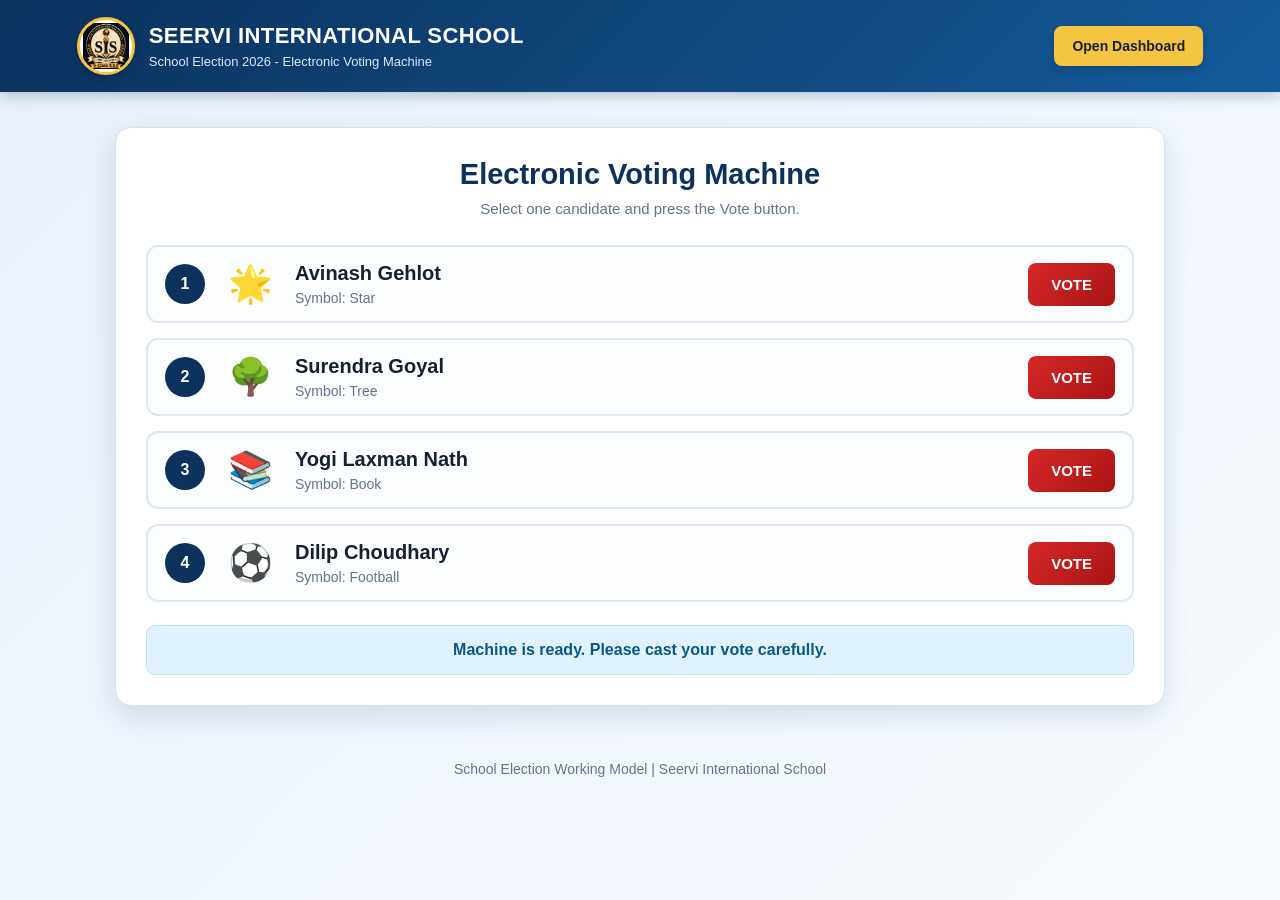
==== index.html @ 4009c455 "Add files via upload Initial website upload" ====
<!DOCTYPE html>
<html lang="en">
<head>
  <meta charset="UTF-8">
  <meta name="viewport" content="width=device-width, initial-scale=1.0">
  <title>Seervi International School - EVM Polling Booth</title>
  <link rel="stylesheet" href="style.css">
</head>
<body>

  <header class="top-header">
    <div class="school-brand">
      <div class="logo">
        <img src="logo.png" alt="Seervi International School Logo">
      </div>
      <div>
        <h1>SEERVI INTERNATIONAL SCHOOL</h1>
        <p>School Election 2026 - Electronic Voting Machine</p>
      </div>
    </div>
    <a href="dashboard.html" class="dashboard-btn">Open Dashboard</a>
  </header>

  <main class="main-container">
    <section class="evm-box">
      <div class="evm-title">
        <h2>Electronic Voting Machine</h2>
        <p>Select one candidate and press the Vote button.</p>
      </div>

      <div class="candidate-list">
        <div class="candidate-card">
          <div class="serial">1</div>
          <div class="symbol">🌟</div>
          <div class="candidate-info">
            <h3>Avinash Gehlot</h3>
            <p>Symbol: Star</p>
          </div>
          <button class="vote-btn" onclick="castVote('Avinash Gehlot')">VOTE</button>
        </div>

        <div class="candidate-card">
          <div class="serial">2</div>
          <div class="symbol">🌳</div>
          <div class="candidate-info">
            <h3>Surendra Goyal</h3>
            <p>Symbol: Tree</p>
          </div>
          <button class="vote-btn" onclick="castVote('Surendra Goyal')">VOTE</button>
        </div>

        <div class="candidate-card">
          <div class="serial">3</div>
          <div class="symbol">📚</div>
          <div class="candidate-info">
            <h3>Yogi Laxman Nath</h3>
            <p>Symbol: Book</p>
          </div>
          <button class="vote-btn" onclick="castVote('Yogi Laxman Nath')">VOTE</button>
        </div>

        <div class="candidate-card">
          <div class="serial">4</div>
          <div class="symbol">⚽</div>
          <div class="candidate-info">
            <h3>Dilip Choudhary</h3>
            <p>Symbol: Football</p>
          </div>
          <button class="vote-btn" onclick="castVote('Dilip Choudhary')">VOTE</button>
        </div>
      </div>

      <div id="messageBox" class="message-box">
        Machine is ready. Please cast your vote carefully.
      </div>
    </section>
  </main>

  <div id="votePopup" class="vote-popup">
    <div class="popup-card">
      <div class="success-icon">✓</div>
      <h2>Vote Recorded</h2>
      <p id="popupText"></p>
      <div class="popup-countdown">
        Next voter can vote in <span id="popupTimer">45</span> seconds
      </div>
    </div>
  </div>

  <footer>
    <p>School Election Working Model | Seervi International School</p>
  </footer>

  <script>
    const STORAGE_KEY = "seervi_evm_votes";
    const LOCK_DURATION = 45;

    function defaultVotes() {
      return {
        "Avinash Gehlot": 0,
        "Surendra Goyal": 0,
        "Yogi Laxman Nath": 0,
        "Dilip Choudhary": 0
      };
    }

    function getVotes() {
      const saved = localStorage.getItem(STORAGE_KEY);

      if (!saved) {
        return defaultVotes();
      }

      try {
        const votes = JSON.parse(saved);

        return {
          "Avinash Gehlot": Number(votes["Avinash Gehlot"]) || 0,
          "Surendra Goyal": Number(votes["Surendra Goyal"]) || 0,
          "Yogi Laxman Nath": Number(votes["Yogi Laxman Nath"]) || 0,
          "Dilip Choudhary": Number(votes["Dilip Choudhary"]) || 0
        };
      } catch (error) {
        return defaultVotes();
      }
    }

    function setVotingButtons(disabled) {
      document.querySelectorAll(".vote-btn").forEach(function(button) {
        button.disabled = disabled;
      });
    }

    function setMessage(text) {
      document.getElementById("messageBox").textContent = text;
    }

    function castVote(candidateName) {
      if (window.machineLocked) {
        return;
      }

      window.machineLocked = true;
      setVotingButtons(true);

      const votes = getVotes();
      votes[candidateName] = votes[candidateName] + 1;
      localStorage.setItem(STORAGE_KEY, JSON.stringify(votes));

      const popup = document.getElementById("votePopup");
      const popupText = document.getElementById("popupText");
      const popupTimer = document.getElementById("popupTimer");

      popupText.innerHTML =
        "Your vote has been cast successfully for<br><b>" +
        candidateName +
        "</b>";

      popup.style.display = "flex";

      let secondsLeft = LOCK_DURATION;
      popupTimer.textContent = secondsLeft;

      const countdown = setInterval(function() {
        secondsLeft--;
        popupTimer.textContent = secondsLeft;

        if (secondsLeft <= 0) {
          clearInterval(countdown);
          popup.style.display = "none";
          window.machineLocked = false;
          setVotingButtons(false);
          setMessage("Machine is ready for the next voter. Please cast your vote carefully.");
        }
      }, 1000);
    }

    document.addEventListener("DOMContentLoaded", function() {
      window.machineLocked = false;
      setVotingButtons(false);
    });
  </script>

</body>
</html>
---- style.css ----
* {
  margin: 0;
  padding: 0;
  box-sizing: border-box;
  font-family: Arial, Helvetica, sans-serif;
}

body {
  min-height: 100vh;
  background: linear-gradient(135deg, #e8f1fb, #f8fbff);
  color: #172033;
}

.top-header {
  width: 100%;
  min-height: 92px;
  padding: 16px 6%;
  background: linear-gradient(135deg, #0b315c, #145b9b);
  color: white;
  display: flex;
  align-items: center;
  justify-content: space-between;
  gap: 18px;
  box-shadow: 0 4px 14px rgba(11, 49, 92, 0.25);
}

.school-brand {
  display: flex;
  align-items: center;
  gap: 14px;
}

.logo {
  width: 58px;
  height: 58px;
  min-width: 58px;
  border-radius: 50%;
  background: white;
  border: 3px solid #f5c542;
  display: flex;
  align-items: center;
  justify-content: center;
  overflow: hidden;
  box-shadow: 0 3px 10px rgba(0, 0, 0, 0.2);
}

.logo img {
  width: 100%;
  height: 100%;
  object-fit: contain;
  padding: 3px;
}

.school-brand h1 {
  font-size: 22px;
  letter-spacing: 0.4px;
}

.school-brand p {
  margin-top: 5px;
  font-size: 13px;
  color: #dbeafe;
}

.dashboard-btn {
  display: inline-block;
  text-decoration: none;
  background: #f5c542;
  color: #172033;
  padding: 12px 18px;
  border-radius: 8px;
  font-weight: 700;
  font-size: 14px;
  box-shadow: 0 3px 8px rgba(0, 0, 0, 0.18);
}

.main-container {
  width: 92%;
  max-width: 1050px;
  margin: 35px auto;
}

.evm-box,
.dashboard-box {
  background: white;
  border-radius: 16px;
  padding: 30px;
  border: 1px solid #d8e3f0;
  box-shadow: 0 10px 30px rgba(20, 60, 100, 0.14);
}

.evm-title,
.dashboard-heading {
  text-align: center;
  margin-bottom: 28px;
}

.evm-title h2,
.dashboard-heading h2 {
  color: #0b315c;
  font-size: 29px;
  margin-bottom: 9px;
}

.evm-title p,
.dashboard-heading p {
  color: #64748b;
  font-size: 15px;
}

.candidate-list {
  display: flex;
  flex-direction: column;
  gap: 15px;
}

.candidate-card {
  display: flex;
  align-items: center;
  gap: 16px;
  padding: 15px 17px;
  border: 2px solid #dce7f3;
  border-radius: 12px;
  background: #fbfdff;
}

.serial {
  width: 40px;
  height: 40px;
  min-width: 40px;
  border-radius: 50%;
  background: #0b315c;
  color: white;
  display: flex;
  align-items: center;
  justify-content: center;
  font-weight: bold;
}

.symbol {
  width: 58px;
  min-width: 58px;
  text-align: center;
  font-size: 36px;
}

.candidate-info {
  flex: 1;
}

.candidate-info h3 {
  font-size: 20px;
  color: #172033;
  margin-bottom: 5px;
}

.candidate-info p,
.result-card p {
  font-size: 14px;
  color: #64748b;
}

.vote-btn {
  border: none;
  background: linear-gradient(135deg, #d62828, #a91414);
  color: white;
  font-size: 15px;
  font-weight: bold;
  padding: 13px 23px;
  border-radius: 8px;
  cursor: pointer;
}

.vote-btn:disabled {
  opacity: 0.5;
  cursor: not-allowed;
}

.message-box {
  margin-top: 23px;
  padding: 15px;
  border-radius: 9px;
  text-align: center;
  background: #e0f2fe;
  color: #075985;
  font-weight: bold;
  border: 1px solid #bae6fd;
}

.total-votes-card {
  max-width: 430px;
  margin: 0 auto 27px;
  text-align: center;
  padding: 23px;
  border-radius: 14px;
  background: linear-gradient(135deg, #0b315c, #145b9b);
  color: white;
}

#totalVotes {
  margin-top: 7px;
  font-size: 46px;
  font-weight: bold;
  color: #f5c542;
}

.results-grid {
  display: grid;
  grid-template-columns: repeat(2, 1fr);
  gap: 18px;
}

.result-card {
  padding: 19px;
  border-radius: 12px;
  border: 1px solid #dce7f3;
  background: #fbfdff;
}

.result-top {
  display: flex;
  align-items: center;
  gap: 11px;
}

.result-symbol {
  font-size: 31px;
}

.result-top h3 {
  font-size: 18px;
}

.vote-number {
  margin-top: 15px;
  font-size: 38px;
  font-weight: bold;
  color: #0b315c;
}

.progress-bar {
  height: 11px;
  margin-top: 15px;
  overflow: hidden;
  border-radius: 10px;
  background: #dce7f3;
}

.progress-fill {
  height: 100%;
  width: 0%;
  border-radius: 10px;
  background: linear-gradient(90deg, #22a06b, #4ade80);
  transition: width 0.6s ease;
}

.dashboard-actions {
  margin-top: 28px;
  display: flex;
  justify-content: center;
  gap: 14px;
  flex-wrap: wrap;
}

.refresh-btn,
.reset-btn {
  border: none;
  padding: 12px 19px;
  border-radius: 8px;
  color: white;
  font-size: 14px;
  font-weight: bold;
  cursor: pointer;
}

.refresh-btn {
  background: #0b315c;
}

.reset-btn {
  background: #d62828;
}

.vote-popup {
  display: none;
  position: fixed;
  inset: 0;
  z-index: 9999;
  background: rgba(11, 49, 92, 0.62);
  align-items: center;
  justify-content: center;
  padding: 20px;
}

.popup-card {
  width: min(420px, 100%);
  background: white;
  border-radius: 20px;
  padding: 34px 25px;
  text-align: center;
  box-shadow: 0 20px 50px rgba(0, 0, 0, 0.3);
  animation: popupEnter 0.35s ease;
}

.success-icon {
  width: 70px;
  height: 70px;
  margin: 0 auto 16px;
  border-radius: 50%;
  background: #22a06b;
  color: white;
  font-size: 43px;
  font-weight: bold;
  display: flex;
  align-items: center;
  justify-content: center;
}

.popup-card h2 {
  color: #0b315c;
  font-size: 27px;
  margin-bottom: 12px;
}

.popup-card p {
  color: #334155;
  font-size: 17px;
  line-height: 1.6;
}

.popup-countdown {
  margin-top: 22px;
  padding: 13px;
  border-radius: 10px;
  background: #eff6ff;
  color: #0b315c;
  font-weight: bold;
}

#popupTimer {
  color: #d62828;
  font-size: 22px;
}

footer {
  padding: 20px;
  text-align: center;
  color: #64748b;
  font-size: 14px;
}

@keyframes popupEnter {
  from {
    opacity: 0;
    transform: scale(0.85) translateY(20px);
  }

  to {
    opacity: 1;
    transform: scale(1) translateY(0);
  }
}

@media (max-width: 650px) {
  .top-header {
    padding: 16px;
    justify-content: center;
    text-align: center;
  }

  .school-brand {
    justify-content: center;
  }

  .school-brand h1 {
    font-size: 17px;
  }

  .dashboard-btn {
    width: 100%;
  }

  .main-container {
    width: 94%;
    margin: 22px auto;
  }

  .evm-box,
  .dashboard-box {
    padding: 18px;
  }

  .evm-title h2,
  .dashboard-heading h2 {
    font-size: 23px;
  }

  .candidate-card {
    flex-wrap: wrap;
    gap: 11px;
    padding: 14px;
  }

  .candidate-info {
    min-width: 180px;
  }

  .vote-btn {
    width: 100%;
  }

  .results-grid {
    grid-template-columns: 1fr;
  }

  .dashboard-actions {
    flex-direction: column;
  }

  .refresh-btn,
  .reset-btn {
    width: 100%;
  }
}
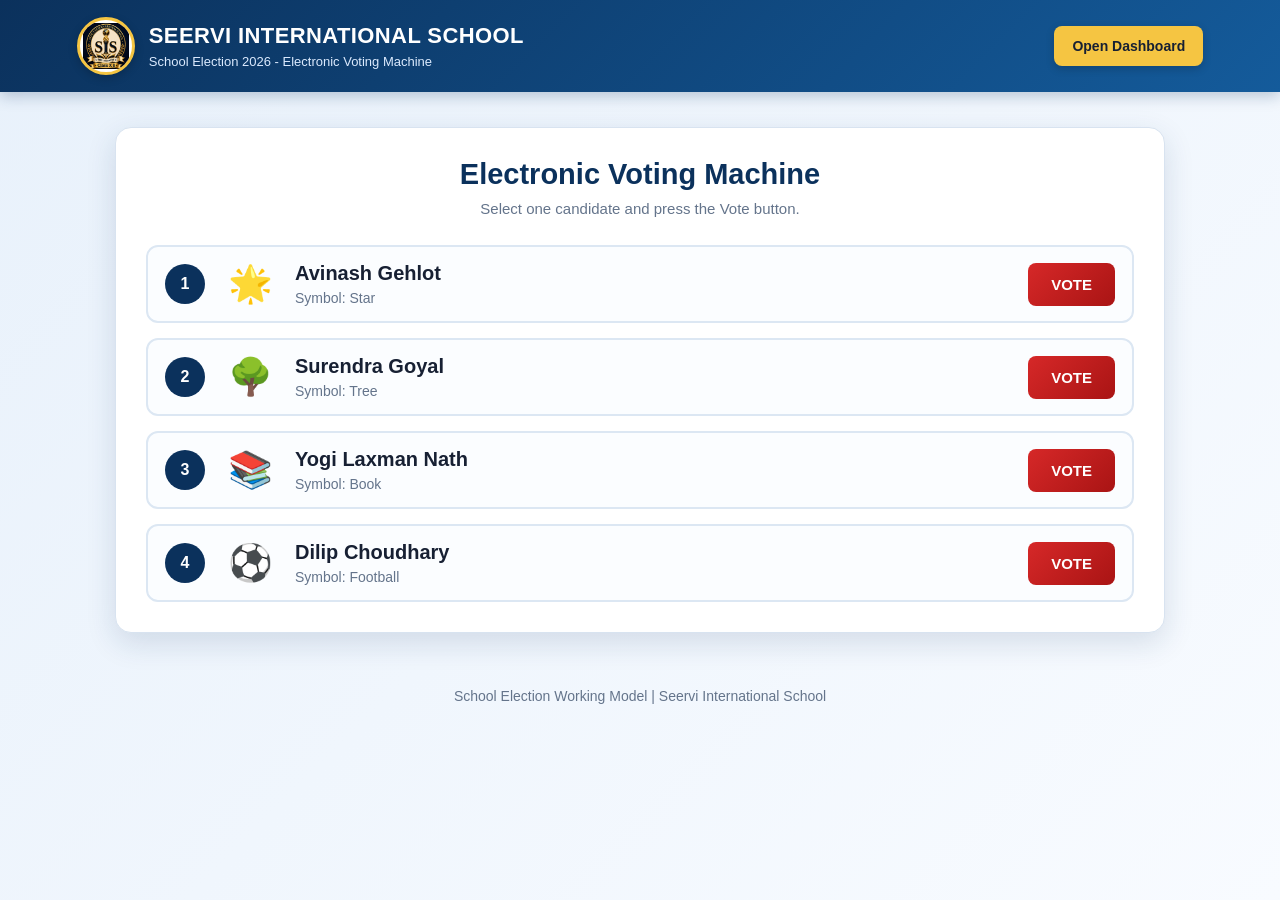
==== commit dea9ac87: "Update index.html" ====
--- a/index.html
+++ b/index.html
@@ -13,76 +13,106 @@
       <div class="logo">
         <img src="logo.png" alt="Seervi International School Logo">
       </div>
+
       <div>
         <h1>SEERVI INTERNATIONAL SCHOOL</h1>
         <p>School Election 2026 - Electronic Voting Machine</p>
       </div>
     </div>
+
     <a href="dashboard.html" class="dashboard-btn">Open Dashboard</a>
   </header>
 
   <main class="main-container">
     <section class="evm-box">
+
       <div class="evm-title">
         <h2>Electronic Voting Machine</h2>
         <p>Select one candidate and press the Vote button.</p>
       </div>
 
       <div class="candidate-list">
+
         <div class="candidate-card">
           <div class="serial">1</div>
           <div class="symbol">🌟</div>
+
           <div class="candidate-info">
             <h3>Avinash Gehlot</h3>
             <p>Symbol: Star</p>
           </div>
-          <button class="vote-btn" onclick="castVote('Avinash Gehlot')">VOTE</button>
+
+          <button class="vote-btn" onclick="castVote('Avinash Gehlot')">
+            VOTE
+          </button>
         </div>
 
         <div class="candidate-card">
           <div class="serial">2</div>
           <div class="symbol">🌳</div>
+
           <div class="candidate-info">
             <h3>Surendra Goyal</h3>
             <p>Symbol: Tree</p>
           </div>
-          <button class="vote-btn" onclick="castVote('Surendra Goyal')">VOTE</button>
+
+          <button class="vote-btn" onclick="castVote('Surendra Goyal')">
+            VOTE
+          </button>
         </div>
 
         <div class="candidate-card">
           <div class="serial">3</div>
           <div class="symbol">📚</div>
+
           <div class="candidate-info">
             <h3>Yogi Laxman Nath</h3>
             <p>Symbol: Book</p>
           </div>
-          <button class="vote-btn" onclick="castVote('Yogi Laxman Nath')">VOTE</button>
+
+          <button class="vote-btn" onclick="castVote('Yogi Laxman Nath')">
+            VOTE
+          </button>
         </div>
 
         <div class="candidate-card">
           <div class="serial">4</div>
           <div class="symbol">⚽</div>
+
           <div class="candidate-info">
             <h3>Dilip Choudhary</h3>
             <p>Symbol: Football</p>
           </div>
-          <button class="vote-btn" onclick="castVote('Dilip Choudhary')">VOTE</button>
-        </div>
+
+          <button class="vote-btn" onclick="castVote('Dilip Choudhary')">
+            VOTE
+          </button>
+        </div>
+
       </div>
 
       <div id="messageBox" class="message-box">
         Machine is ready. Please cast your vote carefully.
       </div>
+
     </section>
   </main>
 
   <div id="votePopup" class="vote-popup">
     <div class="popup-card">
       <div class="success-icon">✓</div>
+
       <h2>Vote Recorded</h2>
-      <p id="popupText"></p>
+
+      <p id="popupText">
+        Your vote has been cast successfully.<br>
+        Thank you for participating in the election.
+      </p>
+
       <div class="popup-countdown">
-        Next voter can vote in <span id="popupTimer">45</span> seconds
+        Next voter can vote in
+        <span id="popupTimer">45</span>
+        seconds
       </div>
     </div>
   </div>
@@ -94,6 +124,9 @@
   <script>
     const STORAGE_KEY = "seervi_evm_votes";
     const LOCK_DURATION = 45;
+
+    let machineLocked = false;
+    let activeTimer = null;
 
     function defaultVotes() {
       return {
@@ -105,14 +138,14 @@
     }
 
     function getVotes() {
-      const saved = localStorage.getItem(STORAGE_KEY);
-
-      if (!saved) {
+      const savedVotes = localStorage.getItem(STORAGE_KEY);
+
+      if (!savedVotes) {
         return defaultVotes();
       }
 
       try {
-        const votes = JSON.parse(saved);
+        const votes = JSON.parse(savedVotes);
 
         return {
           "Avinash Gehlot": Number(votes["Avinash Gehlot"]) || 0,
@@ -126,25 +159,25 @@
     }
 
     function setVotingButtons(disabled) {
-      document.querySelectorAll(".vote-btn").forEach(function(button) {
+      const buttons = document.querySelectorAll(".vote-btn");
+
+      buttons.forEach(function(button) {
         button.disabled = disabled;
       });
     }
 
-    function setMessage(text) {
-      document.getElementById("messageBox").textContent = text;
-    }
-
     function castVote(candidateName) {
-      if (window.machineLocked) {
+      if (machineLocked) {
         return;
       }
 
-      window.machineLocked = true;
+      machineLocked = true;
       setVotingButtons(true);
 
       const votes = getVotes();
-      votes[candidateName] = votes[candidateName] + 1;
+
+      votes[candidateName] = (votes[candidateName] || 0) + 1;
+
       localStorage.setItem(STORAGE_KEY, JSON.stringify(votes));
 
       const popup = document.getElementById("votePopup");
@@ -152,34 +185,42 @@
       const popupTimer = document.getElementById("popupTimer");
 
       popupText.innerHTML =
-        "Your vote has been cast successfully for<br><b>" +
-        candidateName +
-        "</b>";
+        "Your vote has been cast successfully.<br>" +
+        "Thank you for participating in the election.";
 
       popup.style.display = "flex";
 
       let secondsLeft = LOCK_DURATION;
       popupTimer.textContent = secondsLeft;
 
-      const countdown = setInterval(function() {
+      if (activeTimer) {
+        clearInterval(activeTimer);
+      }
+
+      activeTimer = setInterval(function() {
         secondsLeft--;
         popupTimer.textContent = secondsLeft;
 
         if (secondsLeft <= 0) {
-          clearInterval(countdown);
+          clearInterval(activeTimer);
+          activeTimer = null;
+
           popup.style.display = "none";
-          window.machineLocked = false;
+
+          machineLocked = false;
           setVotingButtons(false);
-          setMessage("Machine is ready for the next voter. Please cast your vote carefully.");
+
+          document.getElementById("messageBox").textContent =
+            "Machine is ready for the next voter. Please cast your vote carefully.";
         }
       }, 1000);
     }
 
     document.addEventListener("DOMContentLoaded", function() {
-      window.machineLocked = false;
+      machineLocked = false;
       setVotingButtons(false);
     });
   </script>
 
 </body>
-</html>+</html>
--- a/style.css
+++ b/style.css
@@ -421,4 +421,101 @@
   .reset-btn {
     width: 100%;
   }
-}+  }  
+
+/* Vote success popup */
+.message-box {
+  display: none;
+}
+
+.vote-popup {
+  display: none;
+  position: fixed;
+  inset: 0;
+  z-index: 99999;
+  background: rgba(4, 24, 48, 0.72);
+  align-items: center;
+  justify-content: center;
+  padding: 20px;
+  backdrop-filter: blur(5px);
+}
+
+.popup-card {
+  width: min(430px, 100%);
+  background: linear-gradient(145deg, #ffffff, #eef7ff);
+  border: 2px solid #b8dcff;
+  border-radius: 24px;
+  padding: 34px 26px 28px;
+  text-align: center;
+  box-shadow: 0 25px 70px rgba(0, 0, 0, 0.35);
+  animation: popupSuccess 0.45s ease;
+}
+
+.success-icon {
+  width: 82px;
+  height: 82px;
+  margin: 0 auto 17px;
+  border-radius: 50%;
+  background: linear-gradient(135deg, #22a06b, #4ade80);
+  color: white;
+  font-size: 50px;
+  font-weight: bold;
+  display: flex;
+  align-items: center;
+  justify-content: center;
+  box-shadow: 0 8px 20px rgba(34, 160, 107, 0.35);
+}
+
+.popup-card h2 {
+  color: #0b315c;
+  font-size: 29px;
+  margin-bottom: 12px;
+}
+
+.popup-card p {
+  color: #334155;
+  font-size: 18px;
+  line-height: 1.65;
+  margin: 0;
+}
+
+.popup-card p b {
+  color: #0b315c;
+  font-size: 20px;
+}
+
+.popup-countdown {
+  margin-top: 23px;
+  padding: 14px;
+  border-radius: 12px;
+  background: #dbeeff;
+  color: #0b315c;
+  font-size: 15px;
+  font-weight: bold;
+  border: 1px solid #b8dcff;
+}
+
+#popupTimer {
+  display: inline-flex;
+  min-width: 34px;
+  height: 34px;
+  margin-left: 5px;
+  border-radius: 50%;
+  align-items: center;
+  justify-content: center;
+  background: #d62828;
+  color: white;
+  font-size: 18px;
+}
+
+@keyframes popupSuccess {
+  from {
+    opacity: 0;
+    transform: scale(0.7) translateY(35px);
+  }
+
+  to {
+    opacity: 1;
+    transform: scale(1) translateY(0);
+  }
+}
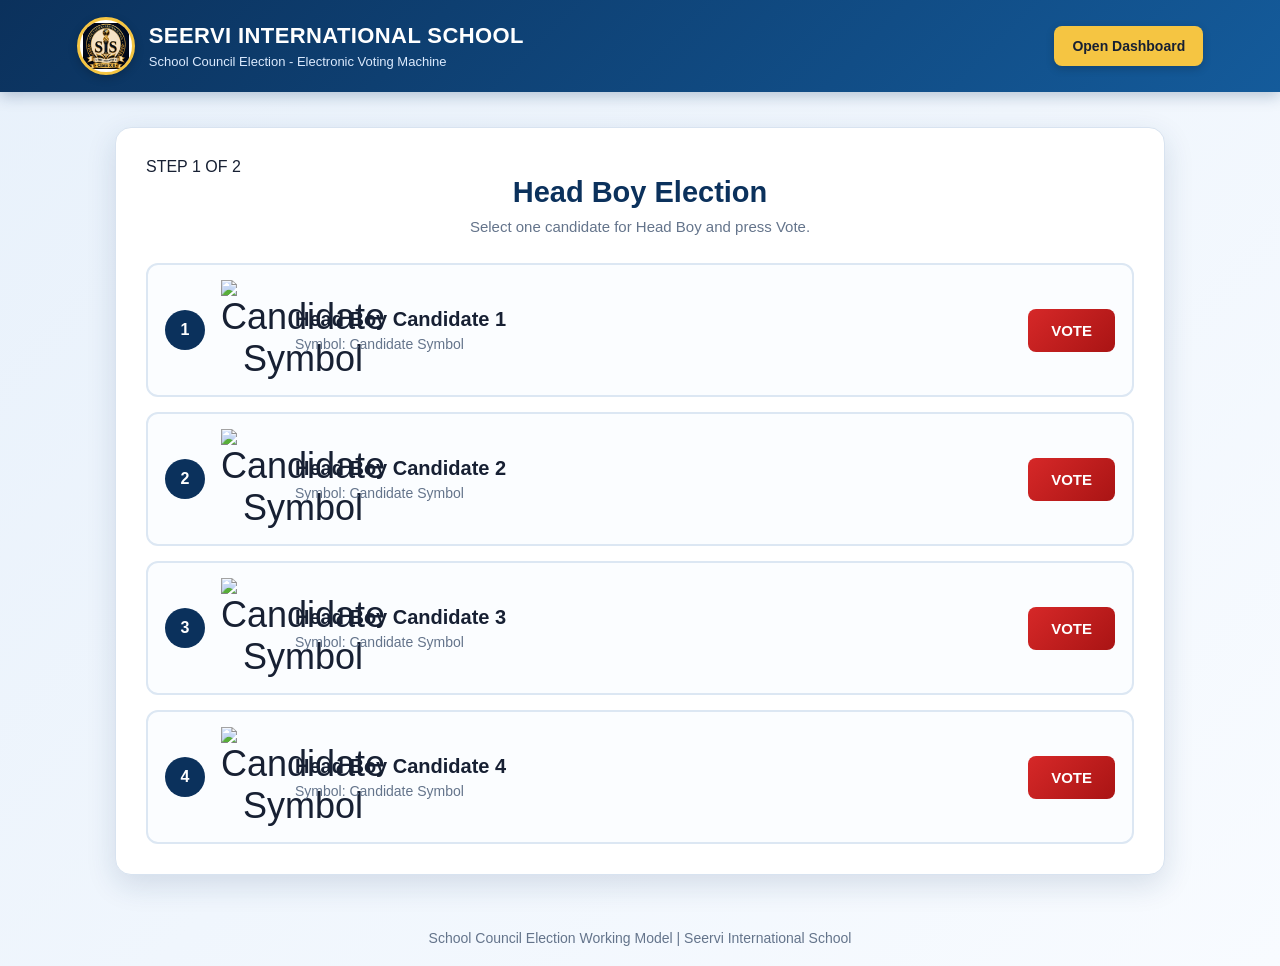
==== commit c0be6e8a: "Update index.html" ====
--- a/index.html
+++ b/index.html
@@ -3,224 +3,209 @@
 <head>
   <meta charset="UTF-8">
   <meta name="viewport" content="width=device-width, initial-scale=1.0">
-  <title>Seervi International School - EVM Polling Booth</title>
+  <title>Head Boy Election | Seervi International School</title>
   <link rel="stylesheet" href="style.css">
 </head>
 <body>
 
-  <header class="top-header">
-    <div class="school-brand">
-      <div class="logo">
-        <img src="logo.png" alt="Seervi International School Logo">
-      </div>
-
-      <div>
-        <h1>SEERVI INTERNATIONAL SCHOOL</h1>
-        <p>School Election 2026 - Electronic Voting Machine</p>
-      </div>
-    </div>
-
-    <a href="dashboard.html" class="dashboard-btn">Open Dashboard</a>
-  </header>
-
-  <main class="main-container">
-    <section class="evm-box">
-
-      <div class="evm-title">
-        <h2>Electronic Voting Machine</h2>
-        <p>Select one candidate and press the Vote button.</p>
-      </div>
-
-      <div class="candidate-list">
-
-        <div class="candidate-card">
-          <div class="serial">1</div>
-          <div class="symbol">🌟</div>
-
-          <div class="candidate-info">
-            <h3>Avinash Gehlot</h3>
-            <p>Symbol: Star</p>
-          </div>
-
-          <button class="vote-btn" onclick="castVote('Avinash Gehlot')">
-            VOTE
-          </button>
-        </div>
-
-        <div class="candidate-card">
-          <div class="serial">2</div>
-          <div class="symbol">🌳</div>
-
-          <div class="candidate-info">
-            <h3>Surendra Goyal</h3>
-            <p>Symbol: Tree</p>
-          </div>
-
-          <button class="vote-btn" onclick="castVote('Surendra Goyal')">
-            VOTE
-          </button>
-        </div>
-
-        <div class="candidate-card">
-          <div class="serial">3</div>
-          <div class="symbol">📚</div>
-
-          <div class="candidate-info">
-            <h3>Yogi Laxman Nath</h3>
-            <p>Symbol: Book</p>
-          </div>
-
-          <button class="vote-btn" onclick="castVote('Yogi Laxman Nath')">
-            VOTE
-          </button>
-        </div>
-
-        <div class="candidate-card">
-          <div class="serial">4</div>
-          <div class="symbol">⚽</div>
-
-          <div class="candidate-info">
-            <h3>Dilip Choudhary</h3>
-            <p>Symbol: Football</p>
-          </div>
-
-          <button class="vote-btn" onclick="castVote('Dilip Choudhary')">
-            VOTE
-          </button>
-        </div>
-
-      </div>
-
-      <div id="messageBox" class="message-box">
-        Machine is ready. Please cast your vote carefully.
-      </div>
-
-    </section>
-  </main>
-
-  <div id="votePopup" class="vote-popup">
-    <div class="popup-card">
-      <div class="success-icon">✓</div>
-
-      <h2>Vote Recorded</h2>
-
-      <p id="popupText">
-        Your vote has been cast successfully.<br>
-        Thank you for participating in the election.
-      </p>
-
-      <div class="popup-countdown">
-        Next voter can vote in
-        <span id="popupTimer">45</span>
-        seconds
-      </div>
+<header class="top-header">
+  <div class="school-brand">
+    <div class="logo">
+      <img src="logo.png" alt="Seervi International School Logo">
+    </div>
+    <div>
+      <h1>SEERVI INTERNATIONAL SCHOOL</h1>
+      <p>School Council Election - Electronic Voting Machine</p>
     </div>
   </div>
 
-  <footer>
-    <p>School Election Working Model | Seervi International School</p>
-  </footer>
-
-  <script>
-    const STORAGE_KEY = "seervi_evm_votes";
-    const LOCK_DURATION = 45;
-
-    let machineLocked = false;
-    let activeTimer = null;
-
-    function defaultVotes() {
-      return {
-        "Avinash Gehlot": 0,
-        "Surendra Goyal": 0,
-        "Yogi Laxman Nath": 0,
-        "Dilip Choudhary": 0
-      };
+  <a href="dashboard.html" class="dashboard-btn">Open Dashboard</a>
+</header>
+
+<main class="main-container">
+  <section class="evm-box">
+
+    <div class="election-badge">STEP 1 OF 2</div>
+
+    <div class="evm-title">
+      <h2>Head Boy Election</h2>
+      <p>Select one candidate for Head Boy and press Vote.</p>
+    </div>
+
+    <div class="candidate-list">
+
+      <div class="candidate-card">
+        <div class="serial">1</div>
+        <div class="symbol"><img src="boy1.png" alt="Candidate Symbol"></div>
+        <div class="candidate-info">
+          <h3>Head Boy Candidate 1</h3>
+          <p>Symbol: Candidate Symbol</p>
+        </div>
+        <button class="vote-btn" onclick="castHeadBoyVote('Head Boy Candidate 1')">VOTE</button>
+      </div>
+
+      <div class="candidate-card">
+        <div class="serial">2</div>
+        <div class="symbol"><img src="boy2.png" alt="Candidate Symbol"></div>
+        <div class="candidate-info">
+          <h3>Head Boy Candidate 2</h3>
+          <p>Symbol: Candidate Symbol</p>
+        </div>
+        <button class="vote-btn" onclick="castHeadBoyVote('Head Boy Candidate 2')">VOTE</button>
+      </div>
+
+      <div class="candidate-card">
+        <div class="serial">3</div>
+        <div class="symbol"><img src="boy3.png" alt="Candidate Symbol"></div>
+        <div class="candidate-info">
+          <h3>Head Boy Candidate 3</h3>
+          <p>Symbol: Candidate Symbol</p>
+        </div>
+        <button class="vote-btn" onclick="castHeadBoyVote('Head Boy Candidate 3')">VOTE</button>
+      </div>
+
+      <div class="candidate-card">
+        <div class="serial">4</div>
+        <div class="symbol"><img src="boy4.png" alt="Candidate Symbol"></div>
+        <div class="candidate-info">
+          <h3>Head Boy Candidate 4</h3>
+          <p>Symbol: Candidate Symbol</p>
+        </div>
+        <button class="vote-btn" onclick="castHeadBoyVote('Head Boy Candidate 4')">VOTE</button>
+      </div>
+
+    </div>
+
+    <div id="messageBox" class="message-box">
+      Please cast your Head Boy vote carefully.
+    </div>
+
+  </section>
+</main>
+
+<div id="votePopup" class="vote-popup">
+  <div class="popup-card">
+    <div class="success-icon">✓</div>
+    <h2>Votes Recorded</h2>
+    <p>Your votes have been cast successfully.<br>Thank you for participating in the election.</p>
+    <div class="popup-countdown">
+      Next voter can vote in <span id="popupTimer">45</span> seconds
+    </div>
+  </div>
+</div>
+
+<footer>
+  <p>School Council Election Working Model | Seervi International School</p>
+</footer>
+
+<script>
+const HEAD_BOY_KEY = "seervi_headboy_votes";
+const ELECTION_LOCK_KEY = "seervi_election_lock_until";
+const ELECTION_COMPLETE_KEY = "seervi_election_completed";
+const LOCK_DURATION = 45;
+
+const headBoyCandidates = [
+  "Head Boy Candidate 1",
+  "Head Boy Candidate 2",
+  "Head Boy Candidate 3",
+  "Head Boy Candidate 4"
+];
+
+function getVotes(key, candidates) {
+  const saved = localStorage.getItem(key);
+
+  if (!saved) {
+    const emptyVotes = {};
+    candidates.forEach(function(candidate) {
+      emptyVotes[candidate] = 0;
+    });
+    return emptyVotes;
+  }
+
+  try {
+    const votes = JSON.parse(saved);
+    const cleanVotes = {};
+
+    candidates.forEach(function(candidate) {
+      cleanVotes[candidate] = Number(votes[candidate]) || 0;
+    });
+
+    return cleanVotes;
+  } catch (error) {
+    const emptyVotes = {};
+    candidates.forEach(function(candidate) {
+      emptyVotes[candidate] = 0;
+    });
+    return emptyVotes;
+  }
+}
+
+function setButtonsDisabled(disabled) {
+  document.querySelectorAll(".vote-btn").forEach(function(button) {
+    button.disabled = disabled;
+  });
+}
+
+function castHeadBoyVote(candidateName) {
+  const lockUntil = Number(localStorage.getItem(ELECTION_LOCK_KEY)) || 0;
+
+  if (Date.now() < lockUntil) {
+    return;
+  }
+
+  setButtonsDisabled(true);
+
+  const votes = getVotes(HEAD_BOY_KEY, headBoyCandidates);
+  votes[candidateName] = (votes[candidateName] || 0) + 1;
+
+  localStorage.setItem(HEAD_BOY_KEY, JSON.stringify(votes));
+  window.location.href = "headgirl.html";
+}
+
+function startFinalLock() {
+  const popup = document.getElementById("votePopup");
+  const popupTimer = document.getElementById("popupTimer");
+
+  const lockUntil = Date.now() + (LOCK_DURATION * 1000);
+  localStorage.setItem(ELECTION_LOCK_KEY, lockUntil);
+
+  popup.style.display = "flex";
+  setButtonsDisabled(true);
+
+  const timer = setInterval(function() {
+    const secondsLeft = Math.max(0, Math.ceil((lockUntil - Date.now()) / 1000));
+    popupTimer.textContent = secondsLeft;
+
+    if (secondsLeft <= 0) {
+      clearInterval(timer);
+      popup.style.display = "none";
+      localStorage.removeItem(ELECTION_LOCK_KEY);
+      setButtonsDisabled(false);
+
+      document.getElementById("messageBox").textContent =
+        "Machine is ready for the next voter. Please cast your Head Boy vote carefully.";
     }
-
-    function getVotes() {
-      const savedVotes = localStorage.getItem(STORAGE_KEY);
-
-      if (!savedVotes) {
-        return defaultVotes();
-      }
-
-      try {
-        const votes = JSON.parse(savedVotes);
-
-        return {
-          "Avinash Gehlot": Number(votes["Avinash Gehlot"]) || 0,
-          "Surendra Goyal": Number(votes["Surendra Goyal"]) || 0,
-          "Yogi Laxman Nath": Number(votes["Yogi Laxman Nath"]) || 0,
-          "Dilip Choudhary": Number(votes["Dilip Choudhary"]) || 0
-        };
-      } catch (error) {
-        return defaultVotes();
-      }
-    }
-
-    function setVotingButtons(disabled) {
-      const buttons = document.querySelectorAll(".vote-btn");
-
-      buttons.forEach(function(button) {
-        button.disabled = disabled;
-      });
-    }
-
-    function castVote(candidateName) {
-      if (machineLocked) {
-        return;
-      }
-
-      machineLocked = true;
-      setVotingButtons(true);
-
-      const votes = getVotes();
-
-      votes[candidateName] = (votes[candidateName] || 0) + 1;
-
-      localStorage.setItem(STORAGE_KEY, JSON.stringify(votes));
-
-      const popup = document.getElementById("votePopup");
-      const popupText = document.getElementById("popupText");
-      const popupTimer = document.getElementById("popupTimer");
-
-      popupText.innerHTML =
-        "Your vote has been cast successfully.<br>" +
-        "Thank you for participating in the election.";
-
-      popup.style.display = "flex";
-
-      let secondsLeft = LOCK_DURATION;
-      popupTimer.textContent = secondsLeft;
-
-      if (activeTimer) {
-        clearInterval(activeTimer);
-      }
-
-      activeTimer = setInterval(function() {
-        secondsLeft--;
-        popupTimer.textContent = secondsLeft;
-
-        if (secondsLeft <= 0) {
-          clearInterval(activeTimer);
-          activeTimer = null;
-
-          popup.style.display = "none";
-
-          machineLocked = false;
-          setVotingButtons(false);
-
-          document.getElementById("messageBox").textContent =
-            "Machine is ready for the next voter. Please cast your vote carefully.";
-        }
-      }, 1000);
-    }
-
-    document.addEventListener("DOMContentLoaded", function() {
-      machineLocked = false;
-      setVotingButtons(false);
-    });
-  </script>
+  }, 250);
+}
+
+document.addEventListener("DOMContentLoaded", function() {
+  const lockUntil = Number(localStorage.getItem(ELECTION_LOCK_KEY)) || 0;
+  const electionCompleted = localStorage.getItem(ELECTION_COMPLETE_KEY);
+
+  if (electionCompleted === "true") {
+    localStorage.removeItem(ELECTION_COMPLETE_KEY);
+    startFinalLock();
+    return;
+  }
+
+  if (Date.now() < lockUntil) {
+    startFinalLock();
+  } else {
+    localStorage.removeItem(ELECTION_LOCK_KEY);
+    setButtonsDisabled(false);
+  }
+});
+</script>
 
 </body>
 </html>
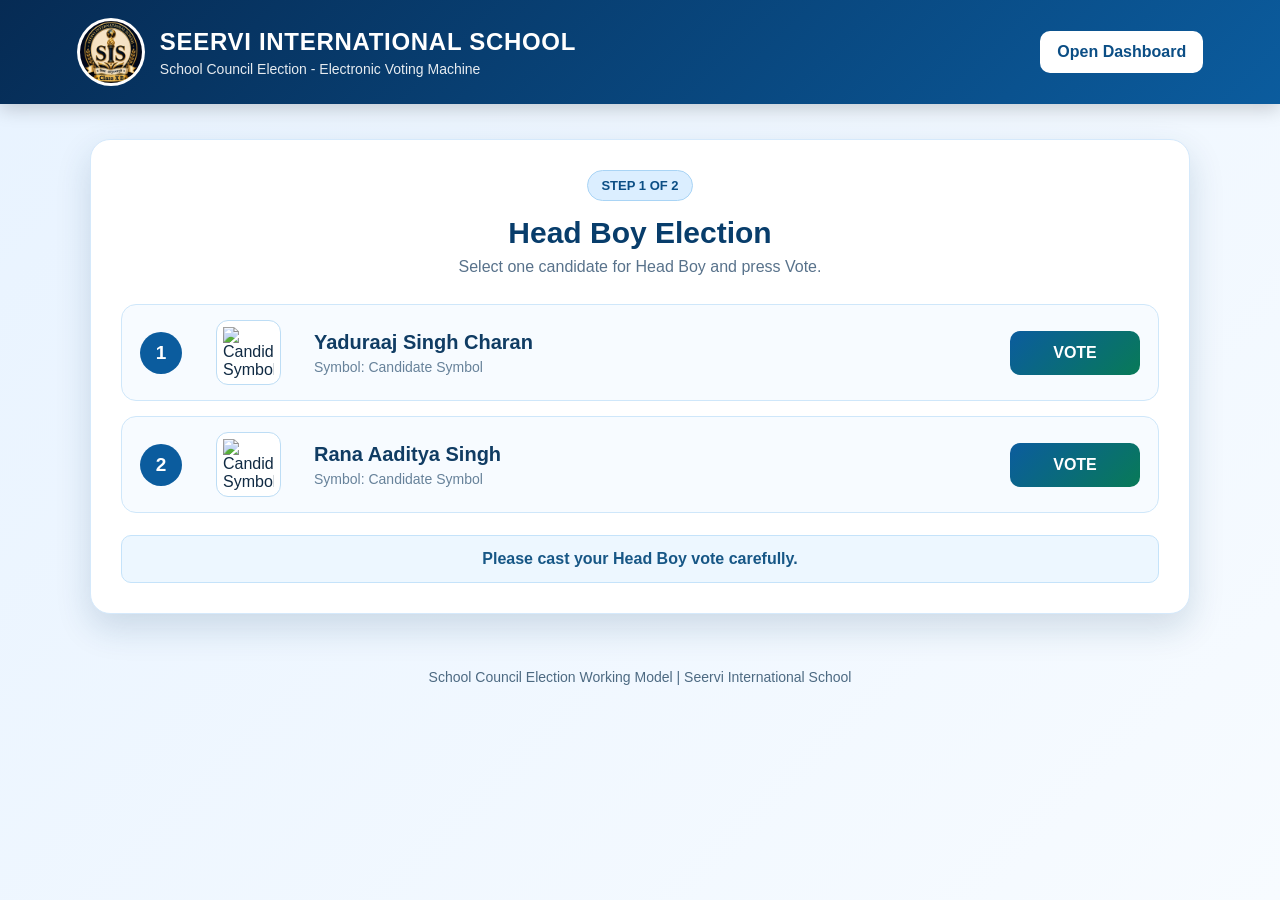
==== commit abe4c391: "Update index.html" ====
--- a/index.html
+++ b/index.html
@@ -38,40 +38,20 @@
         <div class="serial">1</div>
         <div class="symbol"><img src="boy1.png" alt="Candidate Symbol"></div>
         <div class="candidate-info">
-          <h3>Head Boy Candidate 1</h3>
+          <h3>Yaduraaj Singh Charan</h3>
           <p>Symbol: Candidate Symbol</p>
         </div>
-        <button class="vote-btn" onclick="castHeadBoyVote('Head Boy Candidate 1')">VOTE</button>
+        <button class="vote-btn" onclick="castHeadBoyVote('Yaduraaj Singh Charan')">VOTE</button>
       </div>
 
       <div class="candidate-card">
         <div class="serial">2</div>
         <div class="symbol"><img src="boy2.png" alt="Candidate Symbol"></div>
         <div class="candidate-info">
-          <h3>Head Boy Candidate 2</h3>
+          <h3>Rana Aaditya Singh</h3>
           <p>Symbol: Candidate Symbol</p>
         </div>
-        <button class="vote-btn" onclick="castHeadBoyVote('Head Boy Candidate 2')">VOTE</button>
-      </div>
-
-      <div class="candidate-card">
-        <div class="serial">3</div>
-        <div class="symbol"><img src="boy3.png" alt="Candidate Symbol"></div>
-        <div class="candidate-info">
-          <h3>Head Boy Candidate 3</h3>
-          <p>Symbol: Candidate Symbol</p>
-        </div>
-        <button class="vote-btn" onclick="castHeadBoyVote('Head Boy Candidate 3')">VOTE</button>
-      </div>
-
-      <div class="candidate-card">
-        <div class="serial">4</div>
-        <div class="symbol"><img src="boy4.png" alt="Candidate Symbol"></div>
-        <div class="candidate-info">
-          <h3>Head Boy Candidate 4</h3>
-          <p>Symbol: Candidate Symbol</p>
-        </div>
-        <button class="vote-btn" onclick="castHeadBoyVote('Head Boy Candidate 4')">VOTE</button>
+        <button class="vote-btn" onclick="castHeadBoyVote('Rana Aaditya Singh')">VOTE</button>
       </div>
 
     </div>
@@ -105,10 +85,8 @@
 const LOCK_DURATION = 45;
 
 const headBoyCandidates = [
-  "Head Boy Candidate 1",
-  "Head Boy Candidate 2",
-  "Head Boy Candidate 3",
-  "Head Boy Candidate 4"
+  "Yaduraaj Singh Charan",
+  "Rana Aaditya Singh"
 ];
 
 function getVotes(key, candidates) {
@@ -149,9 +127,7 @@
 function castHeadBoyVote(candidateName) {
   const lockUntil = Number(localStorage.getItem(ELECTION_LOCK_KEY)) || 0;
 
-  if (Date.now() < lockUntil) {
-    return;
-  }
+  if (Date.now() < lockUntil) return;
 
   setButtonsDisabled(true);
 
@@ -166,7 +142,11 @@
   const popup = document.getElementById("votePopup");
   const popupTimer = document.getElementById("popupTimer");
 
-  const lockUntil = Date.now() + (LOCK_DURATION * 1000);
+  const existingLock = Number(localStorage.getItem(ELECTION_LOCK_KEY)) || 0;
+  const lockUntil = existingLock > Date.now()
+    ? existingLock
+    : Date.now() + (LOCK_DURATION * 1000);
+
   localStorage.setItem(ELECTION_LOCK_KEY, lockUntil);
 
   popup.style.display = "flex";
--- a/style.css
+++ b/style.css
@@ -1,284 +1,215 @@
 * {
+  box-sizing: border-box;
   margin: 0;
   padding: 0;
-  box-sizing: border-box;
   font-family: Arial, Helvetica, sans-serif;
 }
 
 body {
   min-height: 100vh;
-  background: linear-gradient(135deg, #e8f1fb, #f8fbff);
-  color: #172033;
+  background: linear-gradient(135deg, #e8f3ff, #f7fbff);
+  color: #102a43;
 }
 
 .top-header {
-  width: 100%;
-  min-height: 92px;
-  padding: 16px 6%;
-  background: linear-gradient(135deg, #0b315c, #145b9b);
-  color: white;
+  background: linear-gradient(135deg, #062b54, #0b5c9e);
+  color: white;
+  padding: 18px 6%;
   display: flex;
   align-items: center;
   justify-content: space-between;
-  gap: 18px;
-  box-shadow: 0 4px 14px rgba(11, 49, 92, 0.25);
+  gap: 20px;
+  box-shadow: 0 5px 18px rgba(0, 0, 0, 0.18);
 }
 
 .school-brand {
   display: flex;
   align-items: center;
-  gap: 14px;
+  gap: 15px;
 }
 
 .logo {
-  width: 58px;
-  height: 58px;
-  min-width: 58px;
+  width: 68px;
+  height: 68px;
+  background: white;
   border-radius: 50%;
-  background: white;
-  border: 3px solid #f5c542;
-  display: flex;
-  align-items: center;
-  justify-content: center;
   overflow: hidden;
-  box-shadow: 0 3px 10px rgba(0, 0, 0, 0.2);
+  display: flex;
+  align-items: center;
+  justify-content: center;
+  border: 3px solid rgba(255, 255, 255, 0.65);
 }
 
 .logo img {
   width: 100%;
   height: 100%;
-  object-fit: contain;
-  padding: 3px;
+  object-fit: cover;
 }
 
 .school-brand h1 {
-  font-size: 22px;
-  letter-spacing: 0.4px;
+  font-size: 24px;
+  letter-spacing: 0.7px;
 }
 
 .school-brand p {
   margin-top: 5px;
-  font-size: 13px;
-  color: #dbeafe;
+  font-size: 14px;
+  opacity: 0.9;
 }
 
 .dashboard-btn {
-  display: inline-block;
+  background: white;
+  color: #0b4e85;
   text-decoration: none;
-  background: #f5c542;
-  color: #172033;
-  padding: 12px 18px;
-  border-radius: 8px;
-  font-weight: 700;
-  font-size: 14px;
-  box-shadow: 0 3px 8px rgba(0, 0, 0, 0.18);
+  font-weight: bold;
+  padding: 12px 17px;
+  border-radius: 10px;
+  transition: 0.25s;
+}
+
+.dashboard-btn:hover {
+  transform: translateY(-2px);
+  box-shadow: 0 8px 18px rgba(0, 0, 0, 0.2);
 }
 
 .main-container {
-  width: 92%;
-  max-width: 1050px;
+  width: min(1100px, 94%);
   margin: 35px auto;
 }
 
 .evm-box,
 .dashboard-box {
   background: white;
-  border-radius: 16px;
+  border-radius: 20px;
   padding: 30px;
-  border: 1px solid #d8e3f0;
-  box-shadow: 0 10px 30px rgba(20, 60, 100, 0.14);
-}
-
-.evm-title,
-.dashboard-heading {
+  box-shadow: 0 14px 35px rgba(15, 61, 102, 0.16);
+  border: 1px solid #d5e9fb;
+}
+
+.election-badge {
+  width: fit-content;
+  margin: 0 auto 15px;
+  background: #dbeeff;
+  color: #0b4e85;
+  border: 1px solid #a9d4f5;
+  padding: 7px 13px;
+  border-radius: 30px;
+  font-weight: bold;
+  font-size: 13px;
+}
+
+.evm-title {
   text-align: center;
   margin-bottom: 28px;
 }
 
-.evm-title h2,
-.dashboard-heading h2 {
-  color: #0b315c;
-  font-size: 29px;
-  margin-bottom: 9px;
-}
-
-.evm-title p,
-.dashboard-heading p {
-  color: #64748b;
-  font-size: 15px;
+.evm-title h2 {
+  color: #083d6b;
+  font-size: 30px;
+  margin-bottom: 8px;
+}
+
+.evm-title p {
+  color: #58728b;
+  font-size: 16px;
 }
 
 .candidate-list {
-  display: flex;
-  flex-direction: column;
+  display: grid;
   gap: 15px;
 }
 
 .candidate-card {
-  display: flex;
-  align-items: center;
-  gap: 16px;
-  padding: 15px 17px;
-  border: 2px solid #dce7f3;
+  display: grid;
+  grid-template-columns: 58px 80px 1fr 130px;
+  align-items: center;
+  gap: 18px;
+  padding: 15px 18px;
+  background: #f7fbff;
+  border: 1px solid #cfe7fa;
+  border-radius: 15px;
+  transition: 0.25s;
+}
+
+.candidate-card:hover {
+  transform: translateY(-2px);
+  box-shadow: 0 10px 22px rgba(18, 88, 143, 0.13);
+}
+
+.serial {
+  width: 42px;
+  height: 42px;
+  border-radius: 50%;
+  display: flex;
+  align-items: center;
+  justify-content: center;
+  background: #0b5c9e;
+  color: white;
+  font-size: 19px;
+  font-weight: bold;
+}
+
+.symbol {
+  width: 65px;
+  height: 65px;
+  background: white;
+  border: 1px solid #bdddf5;
   border-radius: 12px;
-  background: #fbfdff;
-}
-
-.serial {
-  width: 40px;
-  height: 40px;
-  min-width: 40px;
-  border-radius: 50%;
-  background: #0b315c;
-  color: white;
-  display: flex;
-  align-items: center;
-  justify-content: center;
-  font-weight: bold;
-}
-
-.symbol {
-  width: 58px;
-  min-width: 58px;
-  text-align: center;
-  font-size: 36px;
-}
-
-.candidate-info {
-  flex: 1;
+  overflow: hidden;
+  display: flex;
+  align-items: center;
+  justify-content: center;
+}
+
+.symbol img {
+  width: 100%;
+  height: 100%;
+  object-fit: contain;
+  padding: 6px;
 }
 
 .candidate-info h3 {
+  color: #103c63;
   font-size: 20px;
-  color: #172033;
   margin-bottom: 5px;
 }
 
-.candidate-info p,
-.result-card p {
+.candidate-info p {
+  color: #67829a;
   font-size: 14px;
-  color: #64748b;
 }
 
 .vote-btn {
   border: none;
-  background: linear-gradient(135deg, #d62828, #a91414);
-  color: white;
-  font-size: 15px;
-  font-weight: bold;
-  padding: 13px 23px;
-  border-radius: 8px;
+  border-radius: 10px;
+  padding: 13px 20px;
+  background: linear-gradient(135deg, #0b5c9e, #087a57);
+  color: white;
+  font-size: 16px;
+  font-weight: bold;
   cursor: pointer;
+  transition: 0.25s;
+}
+
+.vote-btn:hover:not(:disabled) {
+  transform: scale(1.04);
+  box-shadow: 0 8px 18px rgba(9, 101, 121, 0.25);
 }
 
 .vote-btn:disabled {
+  cursor: not-allowed;
   opacity: 0.5;
-  cursor: not-allowed;
 }
 
 .message-box {
-  margin-top: 23px;
-  padding: 15px;
-  border-radius: 9px;
+  margin-top: 22px;
+  background: #edf7ff;
+  border: 1px solid #c5e3fa;
+  color: #175786;
   text-align: center;
-  background: #e0f2fe;
-  color: #075985;
-  font-weight: bold;
-  border: 1px solid #bae6fd;
-}
-
-.total-votes-card {
-  max-width: 430px;
-  margin: 0 auto 27px;
-  text-align: center;
-  padding: 23px;
-  border-radius: 14px;
-  background: linear-gradient(135deg, #0b315c, #145b9b);
-  color: white;
-}
-
-#totalVotes {
-  margin-top: 7px;
-  font-size: 46px;
-  font-weight: bold;
-  color: #f5c542;
-}
-
-.results-grid {
-  display: grid;
-  grid-template-columns: repeat(2, 1fr);
-  gap: 18px;
-}
-
-.result-card {
-  padding: 19px;
-  border-radius: 12px;
-  border: 1px solid #dce7f3;
-  background: #fbfdff;
-}
-
-.result-top {
-  display: flex;
-  align-items: center;
-  gap: 11px;
-}
-
-.result-symbol {
-  font-size: 31px;
-}
-
-.result-top h3 {
-  font-size: 18px;
-}
-
-.vote-number {
-  margin-top: 15px;
-  font-size: 38px;
-  font-weight: bold;
-  color: #0b315c;
-}
-
-.progress-bar {
-  height: 11px;
-  margin-top: 15px;
-  overflow: hidden;
+  padding: 14px;
   border-radius: 10px;
-  background: #dce7f3;
-}
-
-.progress-fill {
-  height: 100%;
-  width: 0%;
-  border-radius: 10px;
-  background: linear-gradient(90deg, #22a06b, #4ade80);
-  transition: width 0.6s ease;
-}
-
-.dashboard-actions {
-  margin-top: 28px;
-  display: flex;
-  justify-content: center;
-  gap: 14px;
-  flex-wrap: wrap;
-}
-
-.refresh-btn,
-.reset-btn {
-  border: none;
-  padding: 12px 19px;
-  border-radius: 8px;
-  color: white;
-  font-size: 14px;
-  font-weight: bold;
-  cursor: pointer;
-}
-
-.refresh-btn {
-  background: #0b315c;
-}
-
-.reset-btn {
-  background: #d62828;
+  font-weight: bold;
 }
 
 .vote-popup {
@@ -286,73 +217,186 @@
   position: fixed;
   inset: 0;
   z-index: 9999;
-  background: rgba(11, 49, 92, 0.62);
+  background: rgba(3, 28, 53, 0.72);
+  backdrop-filter: blur(5px);
   align-items: center;
   justify-content: center;
   padding: 20px;
 }
 
 .popup-card {
-  width: min(420px, 100%);
-  background: white;
-  border-radius: 20px;
-  padding: 34px 25px;
+  width: min(430px, 100%);
+  padding: 34px 26px;
+  border-radius: 24px;
   text-align: center;
-  box-shadow: 0 20px 50px rgba(0, 0, 0, 0.3);
-  animation: popupEnter 0.35s ease;
+  background: linear-gradient(145deg, #ffffff, #eaf6ff);
+  border: 2px solid #b8dcff;
+  box-shadow: 0 25px 70px rgba(0, 0, 0, 0.35);
+  animation: popupSuccess 0.4s ease;
 }
 
 .success-icon {
-  width: 70px;
-  height: 70px;
+  width: 82px;
+  height: 82px;
   margin: 0 auto 16px;
   border-radius: 50%;
-  background: #22a06b;
-  color: white;
-  font-size: 43px;
-  font-weight: bold;
-  display: flex;
-  align-items: center;
-  justify-content: center;
+  display: flex;
+  align-items: center;
+  justify-content: center;
+  background: linear-gradient(135deg, #22a06b, #4ade80);
+  color: white;
+  font-size: 50px;
+  font-weight: bold;
 }
 
 .popup-card h2 {
-  color: #0b315c;
-  font-size: 27px;
+  color: #083d6b;
+  font-size: 29px;
   margin-bottom: 12px;
 }
 
 .popup-card p {
-  color: #334155;
-  font-size: 17px;
+  color: #3c566e;
+  font-size: 18px;
   line-height: 1.6;
 }
 
 .popup-countdown {
   margin-top: 22px;
+  padding: 14px;
+  border-radius: 12px;
+  background: #dbeeff;
+  color: #083d6b;
+  border: 1px solid #b8dcff;
+  font-weight: bold;
+}
+
+#popupTimer {
+  display: inline-flex;
+  width: 34px;
+  height: 34px;
+  margin: 0 4px;
+  align-items: center;
+  justify-content: center;
+  border-radius: 50%;
+  background: #d62828;
+  color: white;
+  font-size: 18px;
+}
+
+.dashboard-grid {
+  display: grid;
+  grid-template-columns: repeat(2, 1fr);
+  gap: 22px;
+}
+
+.result-panel {
+  background: #f7fbff;
+  border: 1px solid #cfe7fa;
+  border-radius: 16px;
+  padding: 20px;
+}
+
+.result-panel h2 {
+  color: #083d6b;
+  margin-bottom: 10px;
+  font-size: 22px;
+}
+
+.total-votes {
+  color: #4e6f8b;
+  margin-bottom: 18px;
+  font-weight: bold;
+}
+
+.result-row {
+  display: grid;
+  grid-template-columns: 1fr 2fr 40px;
+  gap: 10px;
+  align-items: center;
+  margin-bottom: 13px;
+}
+
+.result-name {
+  font-size: 14px;
+  font-weight: bold;
+  color: #234b6d;
+}
+
+.result-bar-area {
+  height: 14px;
+  border-radius: 20px;
+  overflow: hidden;
+  background: #dcecf8;
+}
+
+.result-bar {
+  height: 100%;
+  min-width: 3px;
+  border-radius: 20px;
+  background: linear-gradient(90deg, #0b5c9e, #21a36c);
+  transition: width 0.4s ease;
+}
+
+.result-votes {
+  text-align: right;
+  color: #083d6b;
+  font-weight: bold;
+}
+
+.winner-box {
+  margin-top: 18px;
   padding: 13px;
+  background: #e5f8ee;
+  border: 1px solid #b9e8cd;
   border-radius: 10px;
-  background: #eff6ff;
-  color: #0b315c;
-  font-weight: bold;
-}
-
-#popupTimer {
-  color: #d62828;
-  font-size: 22px;
+  color: #16623e;
+  font-weight: bold;
+  line-height: 1.45;
+}
+
+.overall-summary {
+  margin-top: 25px;
+  text-align: center;
+  background: #edf7ff;
+  border: 1px solid #c5e3fa;
+  padding: 20px;
+  border-radius: 14px;
+}
+
+.overall-summary h2 {
+  color: #083d6b;
+  margin-bottom: 10px;
+}
+
+.overall-summary p {
+  margin: 6px 0;
+  color: #4b6d88;
+}
+
+.reset-btn {
+  display: block;
+  margin: 25px auto 0;
+  border: none;
+  border-radius: 10px;
+  background: #c92a2a;
+  color: white;
+  padding: 13px 20px;
+  font-weight: bold;
+  cursor: pointer;
 }
 
 footer {
+  text-align: center;
   padding: 20px;
-  text-align: center;
-  color: #64748b;
+  color: #4d6a82;
   font-size: 14px;
 }
 
-@keyframes popupEnter {
+@keyframes popupSuccess {
   from {
     opacity: 0;
-    transform: scale(0.85) translateY(20px);
+    transform: scale(0.75) translateY(35px);
   }
 
   to {
@@ -361,161 +405,44 @@
   }
 }
 
-@media (max-width: 650px) {
+@media (max-width: 720px) {
   .top-header {
-    padding: 16px;
-    justify-content: center;
+    flex-direction: column;
     text-align: center;
   }
 
   .school-brand {
-    justify-content: center;
+    flex-direction: column;
+  }
+
+  .candidate-card {
+    grid-template-columns: 45px 65px 1fr;
+    gap: 12px;
+  }
+
+  .vote-btn {
+    grid-column: 1 / -1;
+    width: 100%;
+  }
+
+  .dashboard-grid {
+    grid-template-columns: 1fr;
   }
 
   .school-brand h1 {
-    font-size: 17px;
-  }
-
-  .dashboard-btn {
-    width: 100%;
-  }
-
-  .main-container {
-    width: 94%;
-    margin: 22px auto;
-  }
-
-  .evm-box,
-  .dashboard-box {
-    padding: 18px;
-  }
-
-  .evm-title h2,
-  .dashboard-heading h2 {
-    font-size: 23px;
-  }
-
-  .candidate-card {
-    flex-wrap: wrap;
-    gap: 11px;
-    padding: 14px;
-  }
-
-  .candidate-info {
-    min-width: 180px;
-  }
-
-  .vote-btn {
-    width: 100%;
-  }
-
-  .results-grid {
+    font-size: 20px;
+  }
+
+  .evm-title h2 {
+    font-size: 25px;
+  }
+
+  .result-row {
     grid-template-columns: 1fr;
-  }
-
-  .dashboard-actions {
-    flex-direction: column;
-  }
-
-  .refresh-btn,
-  .reset-btn {
-    width: 100%;
-  }
-  }  
-
-/* Vote success popup */
-.message-box {
-  display: none;
-}
-
-.vote-popup {
-  display: none;
-  position: fixed;
-  inset: 0;
-  z-index: 99999;
-  background: rgba(4, 24, 48, 0.72);
-  align-items: center;
-  justify-content: center;
-  padding: 20px;
-  backdrop-filter: blur(5px);
-}
-
-.popup-card {
-  width: min(430px, 100%);
-  background: linear-gradient(145deg, #ffffff, #eef7ff);
-  border: 2px solid #b8dcff;
-  border-radius: 24px;
-  padding: 34px 26px 28px;
-  text-align: center;
-  box-shadow: 0 25px 70px rgba(0, 0, 0, 0.35);
-  animation: popupSuccess 0.45s ease;
-}
-
-.success-icon {
-  width: 82px;
-  height: 82px;
-  margin: 0 auto 17px;
-  border-radius: 50%;
-  background: linear-gradient(135deg, #22a06b, #4ade80);
-  color: white;
-  font-size: 50px;
-  font-weight: bold;
-  display: flex;
-  align-items: center;
-  justify-content: center;
-  box-shadow: 0 8px 20px rgba(34, 160, 107, 0.35);
-}
-
-.popup-card h2 {
-  color: #0b315c;
-  font-size: 29px;
-  margin-bottom: 12px;
-}
-
-.popup-card p {
-  color: #334155;
-  font-size: 18px;
-  line-height: 1.65;
-  margin: 0;
-}
-
-.popup-card p b {
-  color: #0b315c;
-  font-size: 20px;
-}
-
-.popup-countdown {
-  margin-top: 23px;
-  padding: 14px;
-  border-radius: 12px;
-  background: #dbeeff;
-  color: #0b315c;
-  font-size: 15px;
-  font-weight: bold;
-  border: 1px solid #b8dcff;
-}
-
-#popupTimer {
-  display: inline-flex;
-  min-width: 34px;
-  height: 34px;
-  margin-left: 5px;
-  border-radius: 50%;
-  align-items: center;
-  justify-content: center;
-  background: #d62828;
-  color: white;
-  font-size: 18px;
-}
-
-@keyframes popupSuccess {
-  from {
-    opacity: 0;
-    transform: scale(0.7) translateY(35px);
-  }
-
-  to {
-    opacity: 1;
-    transform: scale(1) translateY(0);
-  }
-}
+    gap: 5px;
+  }
+
+  .result-votes {
+    text-align: left;
+  }
+}
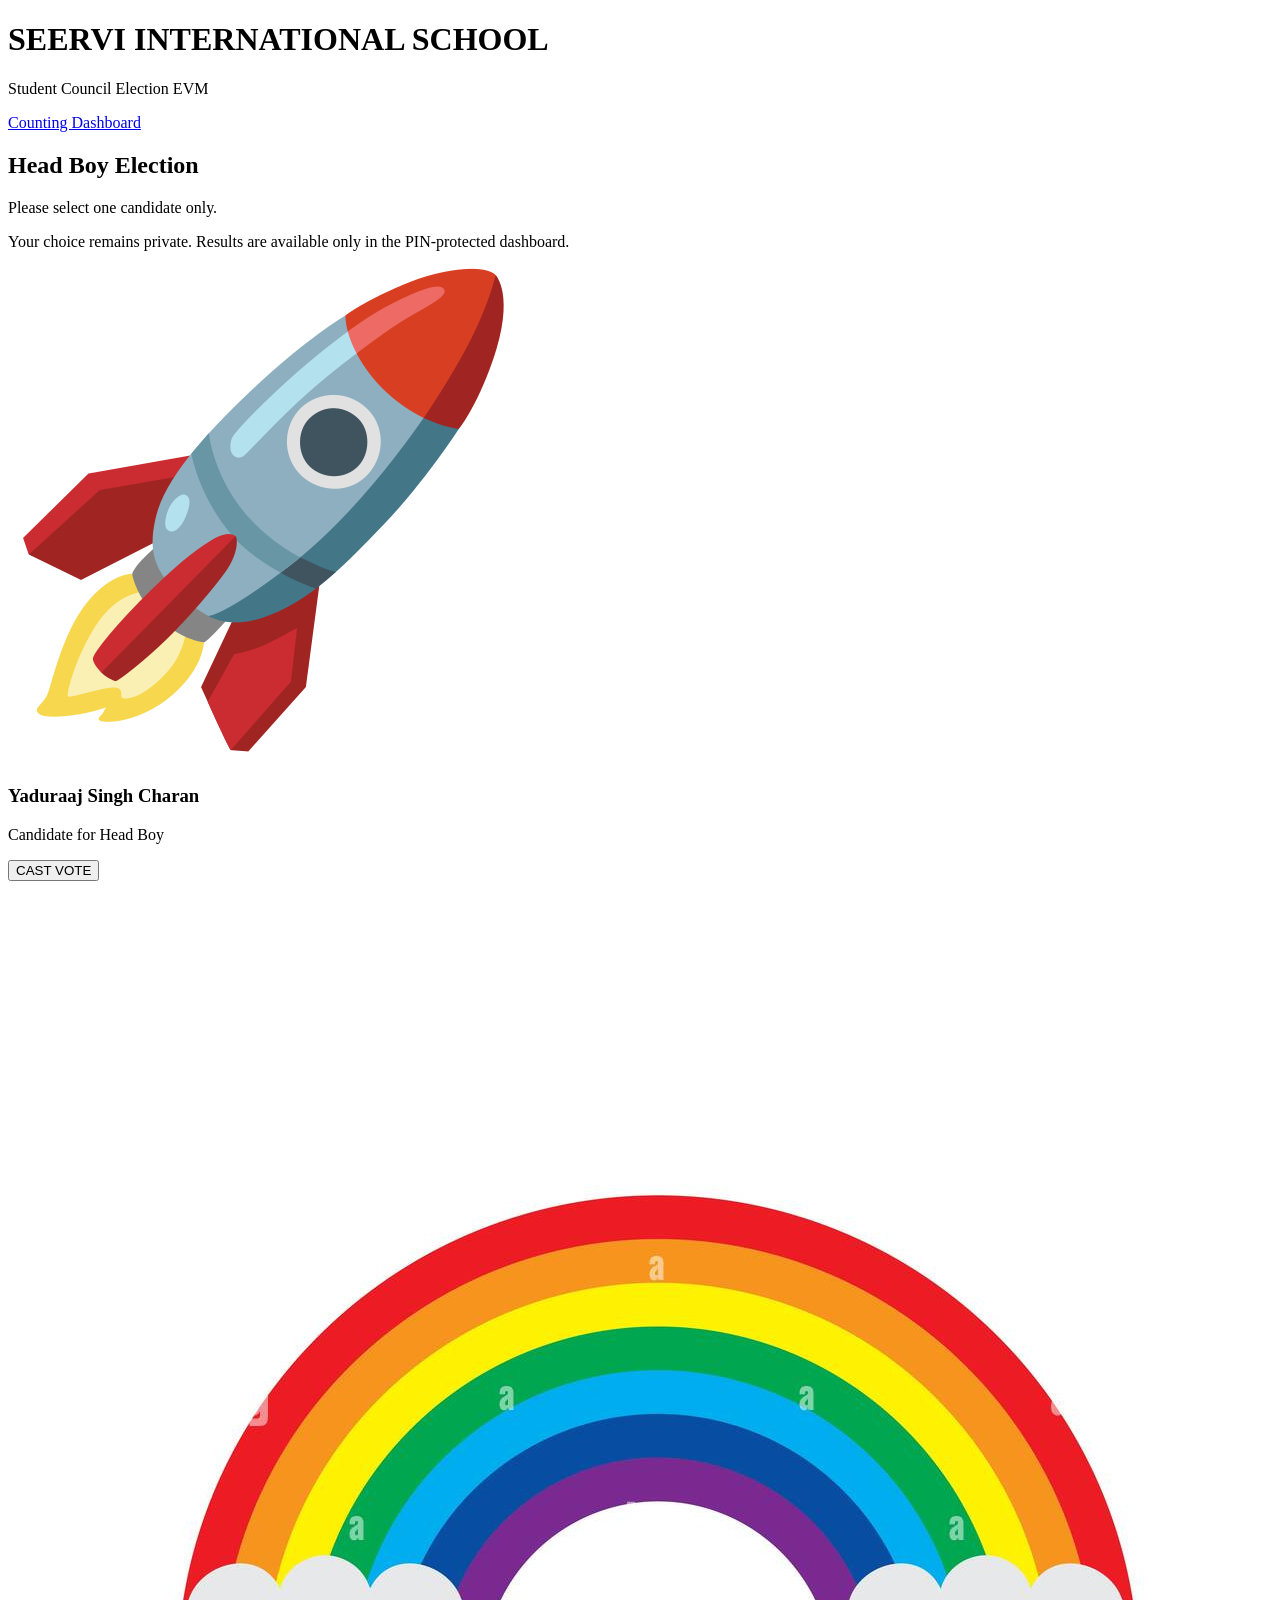
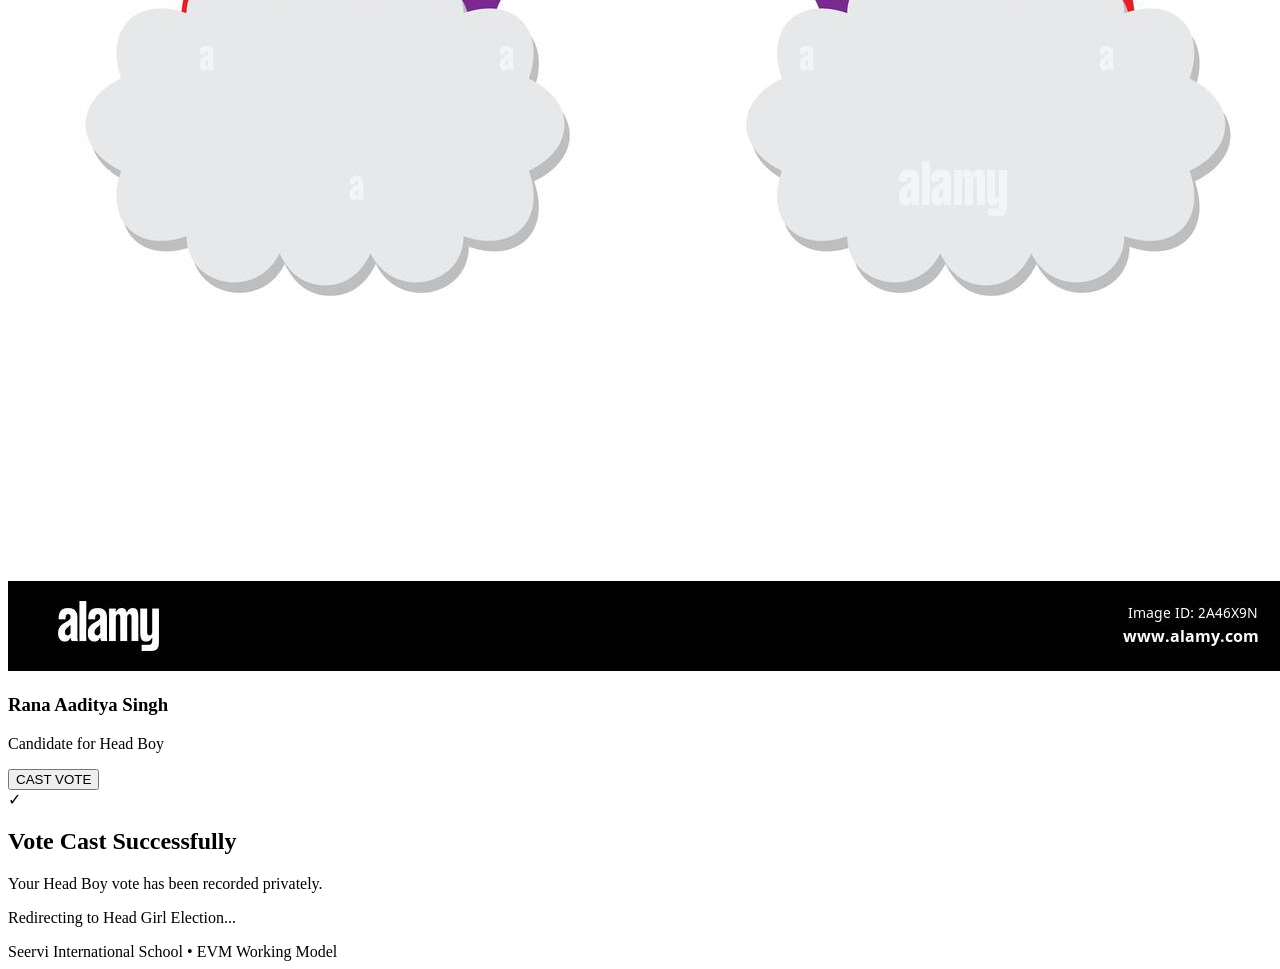
==== commit f6214936: "Create index.html" ====
--- a/index.html
+++ b/index.html
@@ -6,186 +6,125 @@
   <title>Head Boy Election | Seervi International School</title>
   <link rel="stylesheet" href="style.css">
 </head>
+
 <body>
 
-<header class="top-header">
-  <div class="school-brand">
-    <div class="logo">
-      <img src="logo.png" alt="Seervi International School Logo">
-    </div>
+  <header class="header">
     <div>
       <h1>SEERVI INTERNATIONAL SCHOOL</h1>
-      <p>School Council Election - Electronic Voting Machine</p>
+      <p>Student Council Election EVM</p>
+    </div>
+
+    <a class="dashlink" href="dashboard.html">Counting Dashboard</a>
+  </header>
+
+  <main class="wrap">
+    <section class="box">
+
+      <div class="title">
+        <h2>Head Boy Election</h2>
+        <p>Please select one candidate only.</p>
+      </div>
+
+      <div class="note">
+        Your choice remains private. Results are available only in the PIN-protected dashboard.
+      </div>
+
+      <div class="grid">
+
+        <!-- HEAD BOY 1 -->
+        <div class="candidate">
+          <div class="symbol">
+            <img src="boy1.png" alt="Yaduraaj Singh Charan Symbol"
+              onerror="this.style.display='none'; this.parentElement.innerHTML='SYMBOL 1';">
+          </div>
+
+          <h3>Yaduraaj Singh Charan</h3>
+          <p>Candidate for Head Boy</p>
+
+          <button class="vote" onclick="castVote(0)">
+            CAST VOTE
+          </button>
+        </div>
+
+        <!-- HEAD BOY 2 -->
+        <div class="candidate">
+          <div class="symbol">
+            <img src="boy2.png" alt="Rana Aaditya Singh Symbol"
+              onerror="this.style.display='none'; this.parentElement.innerHTML='SYMBOL 2';">
+          </div>
+
+          <h3>Rana Aaditya Singh</h3>
+          <p>Candidate for Head Boy</p>
+
+          <button class="vote" onclick="castVote(1)">
+            CAST VOTE
+          </button>
+        </div>
+
+      </div>
+    </section>
+  </main>
+
+  <!-- VOTE SUCCESS POPUP -->
+  <div class="overlay" id="successPopup">
+    <div class="modal">
+      <div class="shield">✓</div>
+      <h2>Vote Cast Successfully</h2>
+      <p>Your Head Boy vote has been recorded privately.</p>
+      <p>Redirecting to Head Girl Election...</p>
     </div>
   </div>
 
-  <a href="dashboard.html" class="dashboard-btn">Open Dashboard</a>
-</header>
+  <footer>
+    Seervi International School • EVM Working Model
+  </footer>
 
-<main class="main-container">
-  <section class="evm-box">
+  <script>
+    const HEAD_BOY_STORAGE_KEY = "seervi_headboy_votes";
+    const HEAD_BOY_SESSION_KEY = "seervi_headboy_voted";
 
-    <div class="election-badge">STEP 1 OF 2</div>
+    /* Agar isi browser session mein Head Boy vote already diya hai */
+    if (sessionStorage.getItem(HEAD_BOY_SESSION_KEY) === "yes") {
+      document.querySelectorAll(".vote").forEach(button => {
+        button.disabled = true;
+        button.textContent = "VOTE ALREADY CAST";
+      });
+    }
 
-    <div class="evm-title">
-      <h2>Head Boy Election</h2>
-      <p>Select one candidate for Head Boy and press Vote.</p>
-    </div>
+    function castVote(candidateIndex) {
+      /* Double vote stop */
+      if (sessionStorage.getItem(HEAD_BOY_SESSION_KEY) === "yes") {
+        return;
+      }
 
-    <div class="candidate-list">
+      /* Current votes nikaal */
+      let votes = JSON.parse(localStorage.getItem(HEAD_BOY_STORAGE_KEY)) || [0, 0];
 
-      <div class="candidate-card">
-        <div class="serial">1</div>
-        <div class="symbol"><img src="boy1.png" alt="Candidate Symbol"></div>
-        <div class="candidate-info">
-          <h3>Yaduraaj Singh Charan</h3>
-          <p>Symbol: Candidate Symbol</p>
-        </div>
-        <button class="vote-btn" onclick="castHeadBoyVote('Yaduraaj Singh Charan')">VOTE</button>
-      </div>
+      /* Candidate ka vote add */
+      votes[candidateIndex] = votes[candidateIndex] + 1;
 
-      <div class="candidate-card">
-        <div class="serial">2</div>
-        <div class="symbol"><img src="boy2.png" alt="Candidate Symbol"></div>
-        <div class="candidate-info">
-          <h3>Rana Aaditya Singh</h3>
-          <p>Symbol: Candidate Symbol</p>
-        </div>
-        <button class="vote-btn" onclick="castHeadBoyVote('Rana Aaditya Singh')">VOTE</button>
-      </div>
+      /* Save votes */
+      localStorage.setItem(HEAD_BOY_STORAGE_KEY, JSON.stringify(votes));
 
-    </div>
+      /* Same voter ke liye dobara vote block */
+      sessionStorage.setItem(HEAD_BOY_SESSION_KEY, "yes");
 
-    <div id="messageBox" class="message-box">
-      Please cast your Head Boy vote carefully.
-    </div>
+      /* Buttons disable */
+      document.querySelectorAll(".vote").forEach(button => {
+        button.disabled = true;
+        button.textContent = "VOTE CAST";
+      });
 
-  </section>
-</main>
+      /* Success popup */
+      document.getElementById("successPopup").classList.add("show");
 
-<div id="votePopup" class="vote-popup">
-  <div class="popup-card">
-    <div class="success-icon">✓</div>
-    <h2>Votes Recorded</h2>
-    <p>Your votes have been cast successfully.<br>Thank you for participating in the election.</p>
-    <div class="popup-countdown">
-      Next voter can vote in <span id="popupTimer">45</span> seconds
-    </div>
-  </div>
-</div>
-
-<footer>
-  <p>School Council Election Working Model | Seervi International School</p>
-</footer>
-
-<script>
-const HEAD_BOY_KEY = "seervi_headboy_votes";
-const ELECTION_LOCK_KEY = "seervi_election_lock_until";
-const ELECTION_COMPLETE_KEY = "seervi_election_completed";
-const LOCK_DURATION = 45;
-
-const headBoyCandidates = [
-  "Yaduraaj Singh Charan",
-  "Rana Aaditya Singh"
-];
-
-function getVotes(key, candidates) {
-  const saved = localStorage.getItem(key);
-
-  if (!saved) {
-    const emptyVotes = {};
-    candidates.forEach(function(candidate) {
-      emptyVotes[candidate] = 0;
-    });
-    return emptyVotes;
-  }
-
-  try {
-    const votes = JSON.parse(saved);
-    const cleanVotes = {};
-
-    candidates.forEach(function(candidate) {
-      cleanVotes[candidate] = Number(votes[candidate]) || 0;
-    });
-
-    return cleanVotes;
-  } catch (error) {
-    const emptyVotes = {};
-    candidates.forEach(function(candidate) {
-      emptyVotes[candidate] = 0;
-    });
-    return emptyVotes;
-  }
-}
-
-function setButtonsDisabled(disabled) {
-  document.querySelectorAll(".vote-btn").forEach(function(button) {
-    button.disabled = disabled;
-  });
-}
-
-function castHeadBoyVote(candidateName) {
-  const lockUntil = Number(localStorage.getItem(ELECTION_LOCK_KEY)) || 0;
-
-  if (Date.now() < lockUntil) return;
-
-  setButtonsDisabled(true);
-
-  const votes = getVotes(HEAD_BOY_KEY, headBoyCandidates);
-  votes[candidateName] = (votes[candidateName] || 0) + 1;
-
-  localStorage.setItem(HEAD_BOY_KEY, JSON.stringify(votes));
-  window.location.href = "headgirl.html";
-}
-
-function startFinalLock() {
-  const popup = document.getElementById("votePopup");
-  const popupTimer = document.getElementById("popupTimer");
-
-  const existingLock = Number(localStorage.getItem(ELECTION_LOCK_KEY)) || 0;
-  const lockUntil = existingLock > Date.now()
-    ? existingLock
-    : Date.now() + (LOCK_DURATION * 1000);
-
-  localStorage.setItem(ELECTION_LOCK_KEY, lockUntil);
-
-  popup.style.display = "flex";
-  setButtonsDisabled(true);
-
-  const timer = setInterval(function() {
-    const secondsLeft = Math.max(0, Math.ceil((lockUntil - Date.now()) / 1000));
-    popupTimer.textContent = secondsLeft;
-
-    if (secondsLeft <= 0) {
-      clearInterval(timer);
-      popup.style.display = "none";
-      localStorage.removeItem(ELECTION_LOCK_KEY);
-      setButtonsDisabled(false);
-
-      document.getElementById("messageBox").textContent =
-        "Machine is ready for the next voter. Please cast your Head Boy vote carefully.";
+      /* Head Girl page par redirect */
+      setTimeout(() => {
+        window.location.href = "headgirl.html";
+      }, 1500);
     }
-  }, 250);
-}
-
-document.addEventListener("DOMContentLoaded", function() {
-  const lockUntil = Number(localStorage.getItem(ELECTION_LOCK_KEY)) || 0;
-  const electionCompleted = localStorage.getItem(ELECTION_COMPLETE_KEY);
-
-  if (electionCompleted === "true") {
-    localStorage.removeItem(ELECTION_COMPLETE_KEY);
-    startFinalLock();
-    return;
-  }
-
-  if (Date.now() < lockUntil) {
-    startFinalLock();
-  } else {
-    localStorage.removeItem(ELECTION_LOCK_KEY);
-    setButtonsDisabled(false);
-  }
-});
-</script>
+  </script>
 
 </body>
 </html>
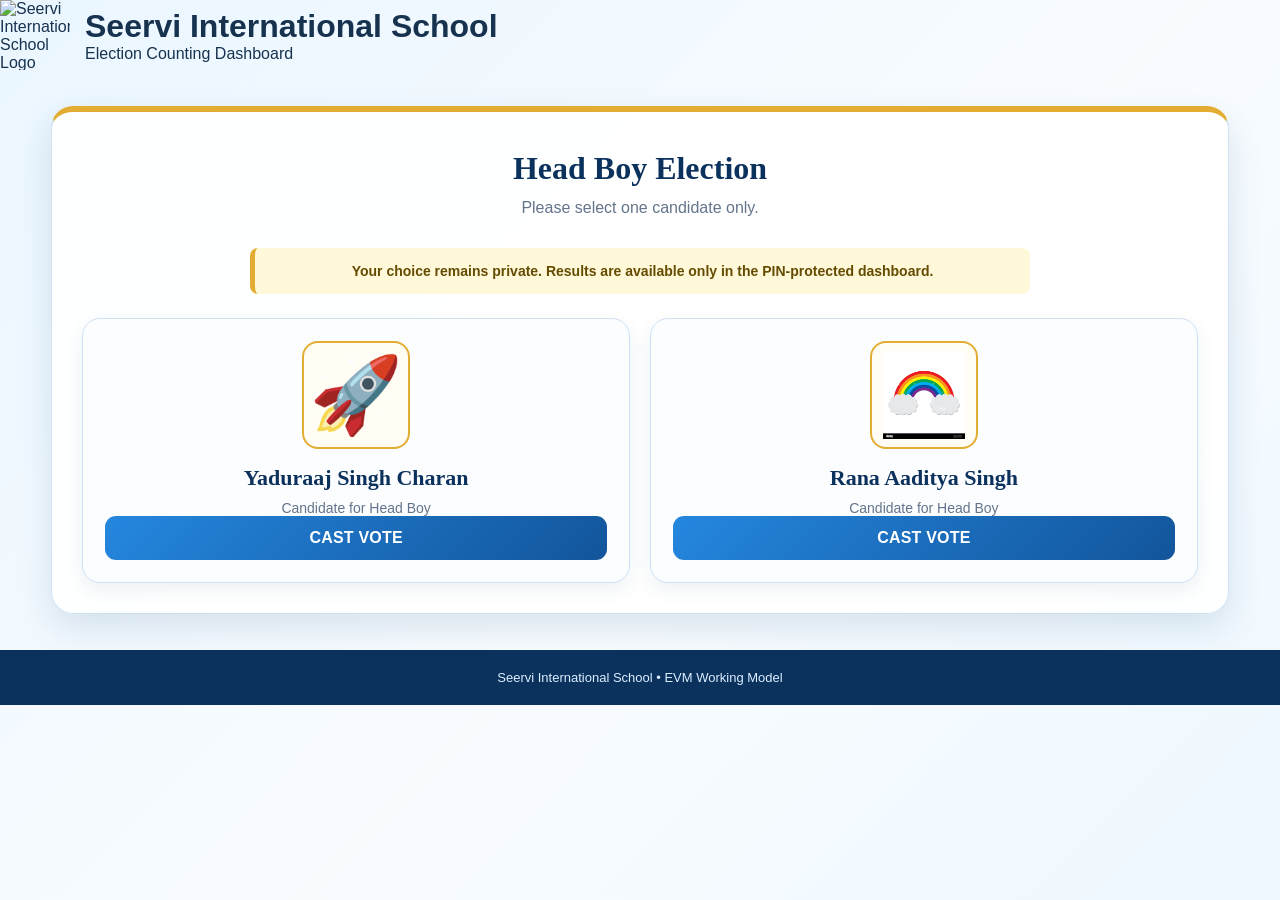
==== commit 4d99aff5: "Update index.html" ====
--- a/index.html
+++ b/index.html
@@ -9,14 +9,16 @@
 
 <body>
 
-  <header class="header">
-    <div>
-      <h1>SEERVI INTERNATIONAL SCHOOL</h1>
-      <p>Student Council Election EVM</p>
+<header>
+    <div class="header-left">
+        <img src="school-logo.png" alt="Seervi International School Logo">
+
+        <div>
+            <h1>Seervi International School</h1>
+            <p>Election Counting Dashboard</p>
+        </div>
     </div>
-
-    <a class="dashlink" href="dashboard.html">Counting Dashboard</a>
-  </header>
+</header>
 
   <main class="wrap">
     <section class="box">
--- a/style.css
+++ b/style.css
@@ -0,0 +1,601 @@
+/* =========================================================
+   SEERVI INTERNATIONAL SCHOOL — EVM WORKING MODEL
+   FINAL COMPLETE style.css
+   For: index.html + headgirl.html + dashboard.html
+========================================================= */
+
+* {
+  box-sizing: border-box;
+  margin: 0;
+  padding: 0;
+}
+
+:root {
+  --navy: #0b315d;
+  --navy-2: #155b9d;
+  --blue: #2587df;
+  --blue-dark: #12559b;
+  --light-blue: #eaf6ff;
+  --sky: #f7fbff;
+  --gold: #e2ad32;
+  --gold-light: #f7d96e;
+  --white: #ffffff;
+  --text: #16324f;
+  --muted: #64748b;
+  --border: #cfe2f5;
+  --green: #16834b;
+  --green-light: #e9f9ef;
+  --red: #bf2b2b;
+  --red-light: #fff0f0;
+  --shadow: 0 14px 35px rgba(23, 75, 122, 0.14);
+}
+
+body {
+  min-height: 100vh;
+  background: linear-gradient(135deg, #eaf6ff 0%, #f9fcff 55%, #eef8ff 100%);
+  color: var(--text);
+  font-family: Arial, Helvetica, sans-serif;
+}
+
+button,
+input,
+a {
+  font-family: inherit;
+}
+
+button {
+  -webkit-tap-highlight-color: transparent;
+}
+
+.hidden {
+  display: none !important;
+}
+
+/* ================= HEADER + FOOTER ================= */
+
+.header {
+  min-height: 94px;
+  padding: 15px 6%;
+  display: flex;
+  align-items: center;
+  justify-content: space-between;
+  gap: 18px;
+  background: linear-gradient(110deg, var(--navy), var(--navy-2));
+  border-bottom: 4px solid var(--gold);
+  color: var(--white);
+}
+
+.header h1 {
+  color: var(--white);
+  font-family: Georgia, serif;
+  font-size: 22px;
+  letter-spacing: 0.4px;
+}
+
+.header p {
+  margin-top: 5px;
+  color: #dceeff;
+  font-size: 14px;
+}
+
+.dashlink {
+  display: inline-block;
+  padding: 11px 16px;
+  border: 1px solid rgba(255, 255, 255, 0.62);
+  border-radius: 10px;
+  color: var(--white);
+  text-decoration: none;
+  font-size: 14px;
+  font-weight: 800;
+  transition: 0.2s ease;
+}
+
+.dashlink:hover {
+  background: var(--white);
+  color: var(--navy);
+}
+
+footer {
+  margin-top: 30px;
+  padding: 20px;
+  background: var(--navy);
+  color: #dceeff;
+  text-align: center;
+  font-size: 13px;
+}
+
+/* ================= MAIN VOTING PAGE ================= */
+
+.wrap {
+  width: min(1180px, 92%);
+  margin: 36px auto;
+}
+
+.box {
+  padding: 30px;
+  border: 1px solid var(--border);
+  border-top: 6px solid var(--gold);
+  border-radius: 22px;
+  background: rgba(255, 255, 255, 0.96);
+  box-shadow: var(--shadow);
+}
+
+.title {
+  margin-bottom: 28px;
+  text-align: center;
+}
+
+.title h2 {
+  margin-top: 8px;
+  color: var(--navy);
+  font-family: Georgia, serif;
+  font-size: 32px;
+}
+
+.title p {
+  margin-top: 9px;
+  color: var(--muted);
+  line-height: 1.5;
+}
+
+.note {
+  max-width: 780px;
+  margin: 0 auto 24px;
+  padding: 13px 15px;
+  border-left: 5px solid var(--gold);
+  border-radius: 8px;
+  background: #fff8d9;
+  color: #654b00;
+  font-size: 14px;
+  font-weight: 800;
+  line-height: 1.45;
+  text-align: center;
+}
+
+.grid {
+  display: grid;
+  grid-template-columns: repeat(2, minmax(0, 1fr));
+  gap: 20px;
+}
+
+.candidate {
+  min-height: 265px;
+  padding: 22px;
+  display: flex;
+  flex-direction: column;
+  align-items: center;
+  border: 1px solid var(--border);
+  border-radius: 18px;
+  background: #fbfdff;
+  box-shadow: 0 7px 18px rgba(23, 75, 122, 0.08);
+  text-align: center;
+  transition: transform 0.2s ease, box-shadow 0.2s ease;
+}
+
+.candidate:hover {
+  transform: translateY(-4px);
+  box-shadow: 0 13px 26px rgba(23, 75, 122, 0.16);
+}
+
+.candidate h3 {
+  margin-top: 15px;
+  color: var(--navy);
+  font-family: Georgia, serif;
+  font-size: 22px;
+  line-height: 1.3;
+}
+
+.candidate p {
+  margin-top: 7px;
+  color: var(--muted);
+  font-size: 14px;
+}
+
+.symbol {
+  width: 108px;
+  height: 108px;
+  display: flex;
+  align-items: center;
+  justify-content: center;
+  overflow: hidden;
+  border: 2px solid var(--gold);
+  border-radius: 16px;
+  background: #fffdf4;
+  color: var(--blue-dark);
+  font-size: 13px;
+  font-weight: 900;
+}
+
+.symbol img {
+  width: 100%;
+  height: 100%;
+  object-fit: contain;
+  padding: 8px;
+}
+
+.vote {
+  width: 100%;
+  margin-top: auto;
+  padding: 13px 16px;
+  border: none;
+  border-radius: 11px;
+  cursor: pointer;
+  background: linear-gradient(135deg, var(--blue), var(--blue-dark));
+  color: var(--white);
+  font-size: 16px;
+  font-weight: 900;
+  letter-spacing: 0.2px;
+  transition: transform 0.2s ease, opacity 0.2s ease;
+}
+
+.vote:hover {
+  transform: translateY(-2px);
+}
+
+.vote:disabled {
+  cursor: not-allowed;
+  opacity: 0.55;
+  transform: none;
+}
+
+/* ================= POPUP + 45 SECOND LOCK ================= */
+
+.overlay {
+  position: fixed;
+  inset: 0;
+  z-index: 9999;
+  display: none;
+  align-items: center;
+  justify-content: center;
+  padding: 18px;
+  background: rgba(6, 27, 53, 0.80);
+}
+
+.overlay.show {
+  display: flex;
+}
+
+.modal {
+  width: min(100%, 420px);
+  padding: 30px 26px;
+  border-top: 6px solid var(--gold);
+  border-radius: 20px;
+  background: var(--white);
+  box-shadow: 0 18px 50px rgba(0, 0, 0, 0.3);
+  text-align: center;
+  animation: popupEnter 0.28s ease;
+}
+
+.modal .shield {
+  margin-bottom: 12px;
+  color: var(--green);
+  font-size: 48px;
+  font-weight: 900;
+}
+
+.modal h2 {
+  color: var(--navy);
+  font-family: Georgia, serif;
+  font-size: 25px;
+}
+
+.modal p {
+  margin-top: 10px;
+  color: var(--muted);
+  line-height: 1.55;
+}
+
+.timer {
+  margin-top: 18px;
+  color: var(--blue-dark);
+  font-size: 40px;
+  font-weight: 900;
+}
+
+@keyframes popupEnter {
+  from {
+    opacity: 0;
+    transform: scale(0.92) translateY(12px);
+  }
+
+  to {
+    opacity: 1;
+    transform: scale(1) translateY(0);
+  }
+}
+
+/* ================= DASHBOARD PIN SCREEN ================= */
+
+.pin-screen {
+  min-height: calc(100vh - 155px);
+  display: flex;
+  align-items: center;
+  justify-content: center;
+  padding: 42px 18px;
+}
+
+.pin-card {
+  width: min(100%, 470px);
+  padding: 34px 30px;
+  border: 1px solid var(--border);
+  border-top: 6px solid var(--gold);
+  border-radius: 22px;
+  background: rgba(255, 255, 255, 0.97);
+  box-shadow: var(--shadow);
+  text-align: center;
+}
+
+.pin-card > .shield {
+  margin-bottom: 14px;
+  font-size: 52px;
+}
+
+.pin-card h2 {
+  color: var(--navy);
+  font-family: Georgia, serif;
+  font-size: 27px;
+}
+
+.pin-card p {
+  margin-top: 12px;
+  color: var(--muted);
+  line-height: 1.55;
+}
+
+#p {
+  width: 100%;
+  margin-top: 24px;
+  padding: 15px;
+  border: 2px solid var(--border);
+  border-radius: 12px;
+  outline: none;
+  background: #fbfdff;
+  color: var(--navy);
+  font-size: 24px;
+  letter-spacing: 8px;
+  text-align: center;
+}
+
+#p:focus {
+  border-color: var(--blue);
+  box-shadow: 0 0 0 4px rgba(37, 135, 223, 0.15);
+}
+
+#p:disabled {
+  cursor: not-allowed;
+  background: #edf3f8;
+  color: #64748b;
+}
+
+.unlock {
+  width: 100%;
+  margin-top: 16px;
+  padding: 14px 18px;
+  border: none;
+  border-radius: 12px;
+  cursor: pointer;
+  background: linear-gradient(135deg, var(--blue), var(--blue-dark));
+  color: var(--white);
+  font-size: 16px;
+  font-weight: 900;
+  transition: transform 0.2s ease, opacity 0.2s ease;
+}
+
+.unlock:hover {
+  transform: translateY(-2px);
+}
+
+.unlock:disabled {
+  cursor: not-allowed;
+  opacity: 0.55;
+  background: #7d97b1;
+  transform: none;
+}
+
+/* PIN MESSAGES: GRANTED / DENIED / LOCKED */
+
+.msg {
+  min-height: 44px;
+  margin-top: 16px;
+  padding: 12px 14px;
+  border-radius: 10px;
+  font-size: 14px;
+  font-weight: 800;
+  line-height: 1.4;
+  text-align: center;
+  transition: 0.25s ease;
+}
+
+.msg:empty {
+  padding: 0;
+  border: none;
+  background: transparent;
+}
+
+.msg.granted {
+  border: 1px solid #9bd9b2;
+  background: var(--green-light);
+  color: var(--green) !important;
+}
+
+.msg.denied {
+  border: 1px solid #f2b2b2;
+  background: var(--red-light);
+  color: var(--red) !important;
+}
+
+.msg.locked {
+  border: 1px solid #f0cf79;
+  background: #fff8d9;
+  color: #765300 !important;
+}
+
+/* ================= RESULTS DASHBOARD ================= */
+
+.dashboard {
+  display: none;
+}
+
+.dashgrid {
+  display: grid;
+  grid-template-columns: repeat(2, minmax(0, 1fr));
+  gap: 22px;
+}
+
+.panel {
+  padding: 22px;
+  border: 1px solid var(--border);
+  border-radius: 16px;
+  background: #fbfdff;
+}
+
+.panel h2 {
+  padding-bottom: 15px;
+  border-bottom: 1px solid var(--border);
+  color: var(--navy);
+  font-family: Georgia, serif;
+  font-size: 22px;
+}
+
+.row {
+  padding: 14px 0;
+  border-bottom: 1px solid #e4edf6;
+}
+
+.top {
+  display: flex;
+  justify-content: space-between;
+  gap: 12px;
+  color: var(--text);
+  font-weight: 900;
+}
+
+.barbg {
+  width: 100%;
+  height: 10px;
+  margin-top: 10px;
+  overflow: hidden;
+  border-radius: 999px;
+  background: #e1edf8;
+}
+
+.bar {
+  height: 100%;
+  min-width: 0;
+  border-radius: inherit;
+  background: linear-gradient(90deg, var(--gold), #f5cf5e);
+  transition: width 0.4s ease;
+}
+
+.winner {
+  margin-top: 16px;
+  padding: 13px;
+  border-left: 5px solid var(--gold);
+  border-radius: 8px;
+  background: #fff8d9;
+  color: #654b00;
+  font-weight: 900;
+  line-height: 1.45;
+}
+
+.summary {
+  margin-top: 25px;
+  padding: 22px;
+  border-radius: 16px;
+  background: linear-gradient(135deg, var(--navy), var(--navy-2));
+  color: var(--white);
+  text-align: center;
+}
+
+.summary b {
+  display: block;
+  margin: 12px 0 6px;
+  color: var(--gold-light);
+  font-size: 44px;
+  font-weight: 900;
+}
+
+.reset {
+  width: auto;
+  display: block;
+  margin: 24px auto 0;
+  padding: 13px 24px;
+  border: none;
+  border-radius: 12px;
+  cursor: pointer;
+  background: linear-gradient(135deg, #d23d3d, #951b1b);
+  color: var(--white);
+  font-size: 16px;
+  font-weight: 900;
+  transition: transform 0.2s ease;
+}
+
+.reset:hover {
+  transform: translateY(-2px);
+}
+
+/* ================= MOBILE RESPONSIVE ================= */
+
+@media (max-width: 760px) {
+  .header {
+    flex-direction: column;
+    align-items: flex-start;
+  }
+
+  .dashlink {
+    width: 100%;
+    text-align: center;
+  }
+
+  .header h1 {
+    font-size: 18px;
+  }
+
+  .wrap {
+    width: min(94%, 1180px);
+    margin: 22px auto;
+  }
+
+  .box {
+    padding: 18px;
+  }
+
+  .title h2 {
+    font-size: 26px;
+  }
+
+  .grid,
+  .dashgrid {
+    grid-template-columns: 1fr;
+  }
+
+  .candidate {
+    min-height: 240px;
+  }
+
+  .symbol {
+    width: 96px;
+    height: 96px;
+  }
+
+  .pin-card {
+    padding: 28px 20px;
+  }
+  }
+
+header {
+    display: flex;
+    align-items: center;
+}
+
+.header-left {
+    display: flex;
+    align-items: center;
+    gap: 15px;
+}
+
+.header-left img {
+    width: 70px;
+    height: 70px;
+    object-fit: contain;
+}
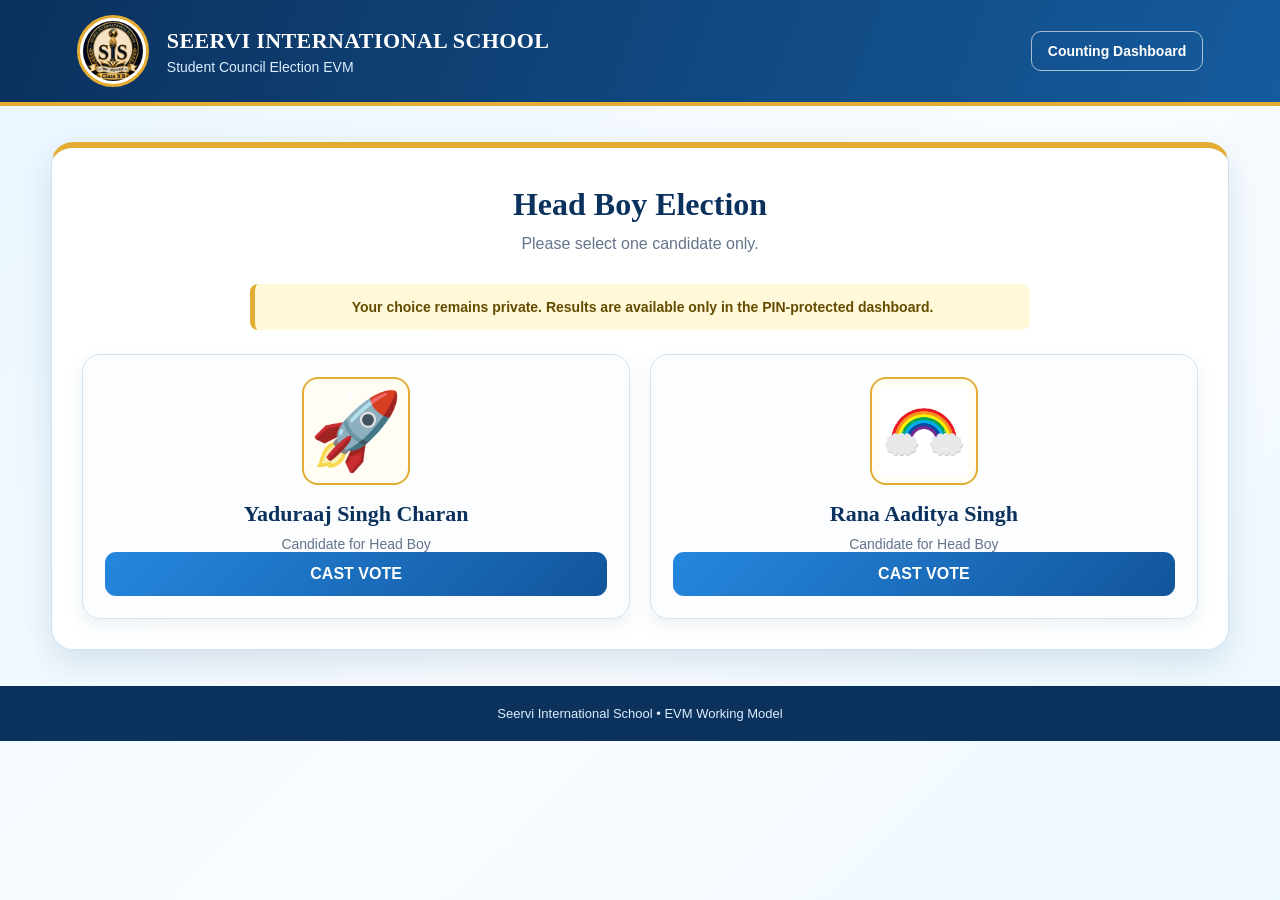
==== commit 4fcdd88b: "Create index.html" ====
--- a/index.html
+++ b/index.html
@@ -9,20 +9,20 @@
 
 <body>
 
-<header>
-    <div class="header-left">
-        <img src="school-logo.png" alt="Seervi International School Logo">
+  <header class="header">
+    <div class="header-brand">
+      <img src="school-logo.png" alt="School Logo" class="school-logo">
+      <div>
+        <h1>SEERVI INTERNATIONAL SCHOOL</h1>
+        <p>Student Council Election EVM</p>
+      </div>
+    </div>
 
-        <div>
-            <h1>Seervi International School</h1>
-            <p>Election Counting Dashboard</p>
-        </div>
-    </div>
-</header>
+    <a class="dashlink" href="dashboard.html">Counting Dashboard</a>
+  </header>
 
   <main class="wrap">
     <section class="box">
-
       <div class="title">
         <h2>Head Boy Election</h2>
         <p>Please select one candidate only.</p>
@@ -33,42 +33,27 @@
       </div>
 
       <div class="grid">
-
-        <!-- HEAD BOY 1 -->
         <div class="candidate">
           <div class="symbol">
-            <img src="boy1.png" alt="Yaduraaj Singh Charan Symbol"
-              onerror="this.style.display='none'; this.parentElement.innerHTML='SYMBOL 1';">
+            <img src="boy1.png" alt="Yaduraaj Singh Charan Symbol">
           </div>
-
           <h3>Yaduraaj Singh Charan</h3>
           <p>Candidate for Head Boy</p>
-
-          <button class="vote" onclick="castVote(0)">
-            CAST VOTE
-          </button>
+          <button class="vote" onclick="castVote(0)">CAST VOTE</button>
         </div>
 
-        <!-- HEAD BOY 2 -->
         <div class="candidate">
           <div class="symbol">
-            <img src="boy2.png" alt="Rana Aaditya Singh Symbol"
-              onerror="this.style.display='none'; this.parentElement.innerHTML='SYMBOL 2';">
+            <img src="boy2.png" alt="Rana Aaditya Singh Symbol">
           </div>
-
           <h3>Rana Aaditya Singh</h3>
           <p>Candidate for Head Boy</p>
-
-          <button class="vote" onclick="castVote(1)">
-            CAST VOTE
-          </button>
+          <button class="vote" onclick="castVote(1)">CAST VOTE</button>
         </div>
-
       </div>
     </section>
   </main>
 
-  <!-- VOTE SUCCESS POPUP -->
   <div class="overlay" id="successPopup">
     <div class="modal">
       <div class="shield">✓</div>
@@ -78,15 +63,12 @@
     </div>
   </div>
 
-  <footer>
-    Seervi International School • EVM Working Model
-  </footer>
+  <footer>Seervi International School • EVM Working Model</footer>
 
   <script>
     const HEAD_BOY_STORAGE_KEY = "seervi_headboy_votes";
     const HEAD_BOY_SESSION_KEY = "seervi_headboy_voted";
 
-    /* Agar isi browser session mein Head Boy vote already diya hai */
     if (sessionStorage.getItem(HEAD_BOY_SESSION_KEY) === "yes") {
       document.querySelectorAll(".vote").forEach(button => {
         button.disabled = true;
@@ -95,33 +77,20 @@
     }
 
     function castVote(candidateIndex) {
-      /* Double vote stop */
-      if (sessionStorage.getItem(HEAD_BOY_SESSION_KEY) === "yes") {
-        return;
-      }
+      if (sessionStorage.getItem(HEAD_BOY_SESSION_KEY) === "yes") return;
 
-      /* Current votes nikaal */
       let votes = JSON.parse(localStorage.getItem(HEAD_BOY_STORAGE_KEY)) || [0, 0];
-
-      /* Candidate ka vote add */
-      votes[candidateIndex] = votes[candidateIndex] + 1;
-
-      /* Save votes */
+      votes[candidateIndex]++;
       localStorage.setItem(HEAD_BOY_STORAGE_KEY, JSON.stringify(votes));
-
-      /* Same voter ke liye dobara vote block */
       sessionStorage.setItem(HEAD_BOY_SESSION_KEY, "yes");
 
-      /* Buttons disable */
       document.querySelectorAll(".vote").forEach(button => {
         button.disabled = true;
         button.textContent = "VOTE CAST";
       });
 
-      /* Success popup */
       document.getElementById("successPopup").classList.add("show");
 
-      /* Head Girl page par redirect */
       setTimeout(() => {
         window.location.href = "headgirl.html";
       }, 1500);
--- a/style.css
+++ b/style.css
@@ -1,7 +1,5 @@
 /* =========================================================
    SEERVI INTERNATIONAL SCHOOL — EVM WORKING MODEL
-   FINAL COMPLETE style.css
-   For: index.html + headgirl.html + dashboard.html
 ========================================================= */
 
 * {
@@ -65,6 +63,23 @@
   color: var(--white);
 }
 
+.header-brand {
+  display: flex;
+  align-items: center;
+  gap: 18px;
+}
+
+.school-logo {
+  width: 72px;
+  height: 72px;
+  flex-shrink: 0;
+  object-fit: cover;
+  border: 3px solid var(--gold);
+  border-radius: 50%;
+  background: var(--white);
+  padding: 3px;
+}
+
 .header h1 {
   color: var(--white);
   font-family: Georgia, serif;
@@ -213,7 +228,8 @@
   padding: 8px;
 }
 
-.vote {
+.vote,
+.unlock {
   width: 100%;
   margin-top: auto;
   padding: 13px 16px;
@@ -224,21 +240,15 @@
   color: var(--white);
   font-size: 16px;
   font-weight: 900;
-  letter-spacing: 0.2px;
-  transition: transform 0.2s ease, opacity 0.2s ease;
-}
-
-.vote:hover {
-  transform: translateY(-2px);
-}
-
-.vote:disabled {
+}
+
+.vote:disabled,
+.unlock:disabled {
   cursor: not-allowed;
   opacity: 0.55;
-  transform: none;
-}
-
-/* ================= POPUP + 45 SECOND LOCK ================= */
+}
+
+/* ================= POPUP ================= */
 
 .overlay {
   position: fixed;
@@ -261,9 +271,7 @@
   border-top: 6px solid var(--gold);
   border-radius: 20px;
   background: var(--white);
-  box-shadow: 0 18px 50px rgba(0, 0, 0, 0.3);
-  text-align: center;
-  animation: popupEnter 0.28s ease;
+  text-align: center;
 }
 
 .modal .shield {
@@ -273,13 +281,15 @@
   font-weight: 900;
 }
 
-.modal h2 {
+.modal h2,
+.pin-card h2 {
   color: var(--navy);
   font-family: Georgia, serif;
   font-size: 25px;
 }
 
-.modal p {
+.modal p,
+.pin-card p {
   margin-top: 10px;
   color: var(--muted);
   line-height: 1.55;
@@ -292,19 +302,7 @@
   font-weight: 900;
 }
 
-@keyframes popupEnter {
-  from {
-    opacity: 0;
-    transform: scale(0.92) translateY(12px);
-  }
-
-  to {
-    opacity: 1;
-    transform: scale(1) translateY(0);
-  }
-}
-
-/* ================= DASHBOARD PIN SCREEN ================= */
+/* ================= DASHBOARD PIN ================= */
 
 .pin-screen {
   min-height: calc(100vh - 155px);
@@ -328,18 +326,6 @@
 .pin-card > .shield {
   margin-bottom: 14px;
   font-size: 52px;
-}
-
-.pin-card h2 {
-  color: var(--navy);
-  font-family: Georgia, serif;
-  font-size: 27px;
-}
-
-.pin-card p {
-  margin-top: 12px;
-  color: var(--muted);
-  line-height: 1.55;
 }
 
 #p {
@@ -356,43 +342,9 @@
   text-align: center;
 }
 
-#p:focus {
-  border-color: var(--blue);
-  box-shadow: 0 0 0 4px rgba(37, 135, 223, 0.15);
-}
-
-#p:disabled {
-  cursor: not-allowed;
-  background: #edf3f8;
-  color: #64748b;
-}
-
 .unlock {
-  width: 100%;
   margin-top: 16px;
-  padding: 14px 18px;
-  border: none;
-  border-radius: 12px;
-  cursor: pointer;
-  background: linear-gradient(135deg, var(--blue), var(--blue-dark));
-  color: var(--white);
-  font-size: 16px;
-  font-weight: 900;
-  transition: transform 0.2s ease, opacity 0.2s ease;
-}
-
-.unlock:hover {
-  transform: translateY(-2px);
-}
-
-.unlock:disabled {
-  cursor: not-allowed;
-  opacity: 0.55;
-  background: #7d97b1;
-  transform: none;
-}
-
-/* PIN MESSAGES: GRANTED / DENIED / LOCKED */
+}
 
 .msg {
   min-height: 44px;
@@ -401,36 +353,25 @@
   border-radius: 10px;
   font-size: 14px;
   font-weight: 800;
-  line-height: 1.4;
-  text-align: center;
-  transition: 0.25s ease;
-}
-
-.msg:empty {
-  padding: 0;
-  border: none;
-  background: transparent;
+  text-align: center;
 }
 
 .msg.granted {
-  border: 1px solid #9bd9b2;
   background: var(--green-light);
-  color: var(--green) !important;
+  color: var(--green);
 }
 
 .msg.denied {
-  border: 1px solid #f2b2b2;
   background: var(--red-light);
-  color: var(--red) !important;
+  color: var(--red);
 }
 
 .msg.locked {
-  border: 1px solid #f0cf79;
   background: #fff8d9;
-  color: #765300 !important;
-}
-
-/* ================= RESULTS DASHBOARD ================= */
+  color: #765300;
+}
+
+/* ================= RESULTS ================= */
 
 .dashboard {
   display: none;
@@ -454,7 +395,6 @@
   border-bottom: 1px solid var(--border);
   color: var(--navy);
   font-family: Georgia, serif;
-  font-size: 22px;
 }
 
 .row {
@@ -466,7 +406,6 @@
   display: flex;
   justify-content: space-between;
   gap: 12px;
-  color: var(--text);
   font-weight: 900;
 }
 
@@ -481,10 +420,8 @@
 
 .bar {
   height: 100%;
-  min-width: 0;
   border-radius: inherit;
   background: linear-gradient(90deg, var(--gold), #f5cf5e);
-  transition: width 0.4s ease;
 }
 
 .winner {
@@ -495,7 +432,6 @@
   background: #fff8d9;
   color: #654b00;
   font-weight: 900;
-  line-height: 1.45;
 }
 
 .summary {
@@ -512,29 +448,22 @@
   margin: 12px 0 6px;
   color: var(--gold-light);
   font-size: 44px;
-  font-weight: 900;
 }
 
 .reset {
-  width: auto;
   display: block;
   margin: 24px auto 0;
   padding: 13px 24px;
   border: none;
   border-radius: 12px;
   cursor: pointer;
-  background: linear-gradient(135deg, #d23d3d, #951b1b);
-  color: var(--white);
+  background: #bf2b2b;
+  color: white;
   font-size: 16px;
   font-weight: 900;
-  transition: transform 0.2s ease;
-}
-
-.reset:hover {
-  transform: translateY(-2px);
-}
-
-/* ================= MOBILE RESPONSIVE ================= */
+}
+
+/* ================= MOBILE ================= */
 
 @media (max-width: 760px) {
   .header {
@@ -542,6 +471,15 @@
     align-items: flex-start;
   }
 
+  .header-brand {
+    gap: 12px;
+  }
+
+  .school-logo {
+    width: 56px;
+    height: 56px;
+  }
+
   .dashlink {
     width: 100%;
     text-align: center;
@@ -551,51 +489,17 @@
     font-size: 18px;
   }
 
-  .wrap {
-    width: min(94%, 1180px);
-    margin: 22px auto;
-  }
-
-  .box {
-    padding: 18px;
-  }
-
-  .title h2 {
-    font-size: 26px;
-  }
-
   .grid,
   .dashgrid {
     grid-template-columns: 1fr;
   }
 
-  .candidate {
-    min-height: 240px;
-  }
-
-  .symbol {
-    width: 96px;
-    height: 96px;
-  }
-
-  .pin-card {
-    padding: 28px 20px;
-  }
-  }
-
-header {
-    display: flex;
-    align-items: center;
-}
-
-.header-left {
-    display: flex;
-    align-items: center;
-    gap: 15px;
-}
-
-.header-left img {
-    width: 70px;
-    height: 70px;
-    object-fit: contain;
-}
+  .wrap {
+    width: 94%;
+    margin: 22px auto;
+  }
+
+  .box {
+    padding: 18px;
+  }
+  }
